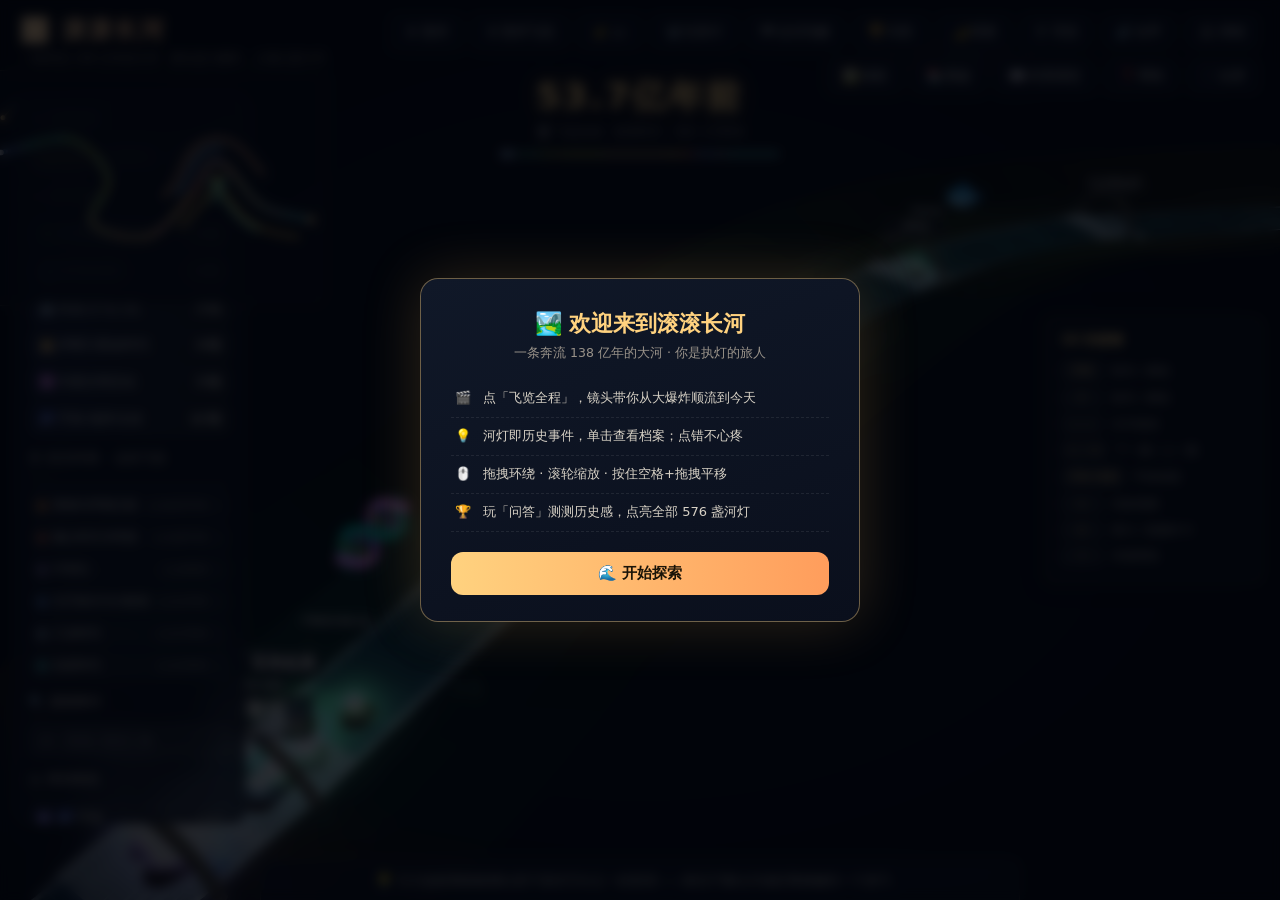
==== index.html @ 4d3397f8 "🎨 纪元彩色进度条 + 🗺️ 小地图图例 + 🏆 问答卡视觉优化 - 顶部进度条按纪元分段着色（16 种纪元色一目了然），   当前纪元高亮、已过纪元渐暗、当前进度白色覆盖层 - 小地图内嵌图例：镜头" ====
<!DOCTYPE html>
<html lang="zh-CN">
<head>
  <meta charset="UTF-8">
  <meta name="viewport" content="width=device-width, initial-scale=1.0">
  <title>滚滚长河 · 138亿年奔流史</title>
  <meta name="description" content="把宇宙138亿年铺成一条奔流的大河：源头是大爆炸，入海口是今天。河水按纪元染色，纪元交界跌水瀑布，历史事件是漂浮的河灯。航拍画卷视角，飞览全程。">
  <link rel="manifest" href="manifest.json">
  <meta property="og:type" content="website">
  <meta property="og:title" content="🏞️ 滚滚长河 · 138亿年奔流史">
  <meta property="og:description" content="把宇宙138亿年铺成一条奔流的大河：源头是大爆炸，入海口是今天。590+ 盏河灯等待你的探索。">
  <meta property="og:url" content="https://leon1734.github.io/time-rings/">
  <meta property="og:image" content="https://leon1734.github.io/time-rings/icons/icon-512.png">
  <meta name="twitter:card" content="summary">
  <meta name="theme-color" content="#04060c">
  <link rel="apple-touch-icon" href="icons/icon-192.png">
  <link rel="stylesheet" href="css/style.css?v=river37">
  <link rel="icon" href="data:image/svg+xml,<svg xmlns='http://www.w3.org/2000/svg' viewBox='0 0 100 100'><text y='80' font-size='80'>🏞️</text></svg>">
  <script type="application/ld+json">
  {
    "@context": "https://schema.org",
    "@type": "WebApplication",
    "name": "滚滚长河",
    "alternateName": "Time River",
    "description": "把宇宙138亿年铺成一条奔流的大河：源头是大爆炸，入海口是今天。664个历史事件的交互式三维科普演示。",
    "url": "https://leon1734.github.io/time-rings/",
    "applicationCategory": "EducationalApplication",
    "operatingSystem": "Any",
    "offers": { "@type": "Offer", "price": "0" },
    "inLanguage": "zh-CN",
    "author": { "@type": "Person", "name": "Leon1734" }
  }
  </script>
</head>
<body>
  <div id="loading-screen" style="position:fixed;inset:0;z-index:500;background:#04060c;display:flex;align-items:center;justify-content:center;flex-direction:column;gap:16px;">
    <div style="font-size:42px;animation:loadFloat 2s ease-in-out infinite;">🏞️</div>
    <div style="color:#ffd27f;font-size:15px;letter-spacing:3px;">滚滚长河</div>
    <div style="color:#5b6474;font-size:11px;">正在展开 138 亿年……</div>
  </div>
  <style>@keyframes loadFloat{50%{transform:translateY(-10px)}}</style>
  <div id="scene-container" role="application" aria-label="时间星河三维场景：拖拽旋转，滚轮缩放，单击河灯查看详情"></div>
  <div id="vignette"></div>

  <!-- 顶部栏 -->
  <header id="topbar">
    <div id="brand">
      <h1>🏞️ 滚滚长河</h1>
      <p>一条奔流 138 亿年的大河 · 源头是大爆炸，入海口是今天</p>
    </div>
    <nav id="top-actions">
      <button id="btn-pause" aria-label="暂停或继续时间流动" title="时间凝固：水流、波浪、河灯与飞览全部暂停（空格）">⏸ 暂停</button>
      <button id="btn-fly" aria-label="开始或继续飞览全程" title="航拍镜头从源头飞到入海口；飞览中再点=暂停飞览">🎬 飞览全程</button>
      <button id="btn-speed" aria-label="切换飞览速度" title="飞览速度：慢 / 标准 / 快">⚡ 1×</button>
      <button id="btn-doc" aria-label="开启纪录片模式" title="纪录片模式：自动飞览 + 纪元字幕 + 语音解说">📽️ 纪录片</button>
      <button id="btn-overview" aria-label="切换全河鸟瞰视角" title="升到高空看整条大河的蜿蜒全貌">🗺 全河鸟瞰</button>
      <button id="btn-quiz" aria-label="开启寻宝问答" title="寻宝问答：按线索找到目标河灯，连对计分">🏆 问答</button>
      <button id="btn-day" aria-label="切换白天或星夜模式" title="切换白天 / 星夜两种渲染氛围">🌙 星夜</button>
      <button id="btn-voice" aria-label="开启或关闭语音导览" title="语音导览：飞览时播报纪元，单击河灯播报事件">🎙 导览</button>
      <button id="btn-sound" aria-label="开启或关闭环境水声" title="环境流水声（合成，可关闭）">🔊 水声</button>
      <button id="btn-rec" aria-label="开始或停止录制视频" title="录制飞览全程为 webm 视频，到达入海口后自动下载">🎥 录制</button>
      <button id="btn-shot" aria-label="保存当前画面为图片" title="把当前画面存为 PNG 图片">🖼️ 画面</button>
      <button id="btn-atlas" aria-label="打开长河图鉴" data-modal="modal-atlas" title="浏览全部事件（按时代分卷）">📚 图鉴</button>
      <button data-modal="modal-science" title="长河隐喻 / 深时 / 宇宙日历">📖 科普课堂</button>
      <button data-modal="modal-help" title="操作说明">❓ 帮助</button>
      <button id="btn-fs" aria-label="全屏显示" title="全屏显示 / 退出全屏">⛶ 全屏</button>
    </nav>
  </header>

  <!-- 录制指示灯 -->
  <div id="rec-chip" class="hidden"><i></i>REC</div>

  <!-- 问答卡片 -->
  <div id="quiz-card" role="dialog" aria-label="寻宝问答" class="hidden">
    <div id="quiz-scope">
      <button data-scope="all" class="on">🌏 全部</button>
      <button data-scope="cn">🐉 中国</button>
      <button data-scope="grc">🏛️ 希腊·罗马</button>
      <button data-scope="isl">🕌 伊斯兰</button>
      <button data-scope="ind">🕉️ 印度</button>
      <button data-scope="world">🗺️ 世界</button>
    </div>
    <div id="quiz-stats">✅ 连对 0 · 已答 0 题</div>
    <div id="quiz-remain">⏳ 25s</div>
    <div id="quiz-q">🔎 请找到……</div>
    <div id="quiz-hints"></div>
    <div id="quiz-feedback"></div>
    <div id="quiz-actions">
      <button id="btn-quiz-hint" aria-label="提示：飞往该河段">💡 提示</button>
      <button id="btn-quiz-wrong" aria-label="重练答错的题" title="重练答错的题">❗ 错题重练</button>
      <button id="btn-quiz-skip" aria-label="跳过这一题">⏭ 跳过</button>
    </div>
  </div>

  <!-- 首次引导 -->
  <div id="onboard" class="hidden">
    <div class="onboard-card">
      <h2>🏞️ 欢迎来到滚滚长河</h2>
      <p class="onboard-sub">一条奔流 138 亿年的大河 · 你是执灯的旅人</p>
      <ul>
        <li><b>🎬</b> 点「飞览全程」，镜头带你从大爆炸顺流到今天</li>
        <li><b>💡</b> 河灯即历史事件，单击查看档案；点错不心疼</li>
        <li><b>🖱️</b> 拖拽环绕 · 滚轮缩放 · 按住空格+拖拽平移</li>
        <li><b>🏆</b> 玩「问答」测测历史感，点亮全部 576 盏河灯</li>
      </ul>
      <button id="btn-onboard-go" aria-label="开始探索滚滚长河">🌊 开始探索</button>
    </div>
  </div>

  <!-- 年份 HUD -->
  <div id="hud">
    <div id="hud-year" role="timer" aria-live="polite">138亿年前</div>
    <div id="hud-sub" aria-live="polite">🎬 准备从源头起飞……</div>
    <div id="hud-progress"><i></i></div>
    <div id="hud-preview" class="hidden"></div>
  </div>

  <!-- 移动端面板开关 -->
  <button id="panel-toggle" aria-label="展开或收起控制面板" title="展开 / 收起控制面板">⚙️</button>

  <!-- 左侧控制面板 -->
  <aside id="side-panel">
    <h3>⏱ 河道刻度</h3>
    <div id="mode-seg">
      <button data-mode="deep" class="on" title="138亿年，对数河道：每段数量级等长">深时全景</button>
      <button data-mode="civ" title="1.2万年，线性河道：看文明史">文明时代</button>
      <button data-mode="modern" title="650年，线性河道：看近现代">近现代</button>
    </div>

    <h3>🎓 教学路线</h3>
    <div id="tour-list"></div>
    <div id="tour-player" class="hidden">
      <div id="tour-title"></div>
      <div id="tour-stepnum"></div>
      <div id="tour-ctrl">
        <button id="btn-tour-prev" aria-label="教学路线上一站" title="上一站">◀</button>
        <button id="btn-tour-auto" aria-label="自动播放教学路线" title="自动播放：每站停留 9 秒">▶ 自动</button>
        <button id="btn-tour-next" aria-label="教学路线下一站" title="下一站">▶</button>
      </div>
      <button id="btn-tour-exit" aria-label="退出教学路线" title="退出路线">✕ 退出路线</button>
    </div>

    <h3>🗓 纪元年表 · 点击飞往</h3>
    <div id="era-nav"></div>

    <h3>🔍 搜索事件</h3>
    <div id="search-box">
      <input type="text" id="search-input" aria-label="搜索事件：输入关键词如恐龙、登月、秦" role="combobox" aria-expanded="false" placeholder="如：恐龙 / 登月 / 秦" autocomplete="off">
      <div id="search-drop" class="hidden"></div>
    </div>

    <h3>🗂 类别筛选</h3>
    <div id="legend"></div>
    <div id="ev-count">—</div>
    <div id="explored">🧭 已探索 0 个事件</div>
    <canvas id="rings-canvas" width="204" height="54"></canvas>
    <button id="btn-report" aria-label="生成探索报告" title="生成可保存的探索报告图片">📊 探索报告</button>
    <div id="data-io" style="display:flex;gap:4px;margin-top:4px;">
      <button id="btn-export" aria-label="导出进度" title="导出全部进度为 JSON 文件">📤 导出进度</button>
      <button id="btn-import" aria-label="导入进度" title="导入之前导出的备份">📥 导入</button>
      <input type="file" id="import-file" accept=".json" style="display:none;">
    </div>
    <div id="fav-list"></div>
    <button id="today-lantern" class="hidden" title="点击直达这盏河灯">🌟 今日之灯</button>
    <button id="btn-birth" aria-label="打开时光机" title="输入出生年份，看看那年河上的世界">🎂 时光机 · 你出生那年</button>
    <button id="btn-random" aria-label="随机飞往一盏河灯" title="随机飞往一盏还没探索过的河灯">🎲 随机漫游</button>

    <h3>👁 显示</h3>
    <label class="toggle"><input type="checkbox" id="tg-labels" checked>纪元 / 河灯标签</label>
    <p class="hint">拖拽环绕 · 滚轮缩放 · 空格+拖拽平移<br>轻点空格 / P 暂停 · ←→ 沿河漫游<br>拖动进度条跳转 · 单击河灯看档案</p>
  </aside>

  <!-- 右侧信息面板 -->
  <aside id="detail-panel" role="complementary" aria-label="事件详情面板" class="hidden">
    <button id="btn-close-info" title="关闭">✕</button>
    <div id="panel-body"></div>
  </aside>

  <!-- 悬停提示 -->
  <div id="tooltip" class="hidden"></div>

  <!-- 纪录片字幕 -->
  <div id="doc-caption" class="hidden">
    <b id="doc-era"></b>
    <span id="doc-events"></span>
  </div>

  <!-- 底部小知识 -->
  <div id="ticker"><span id="tip-text"></span></div>

  <!-- 成就解锁提示 -->
  <div id="achv-toast" class="hidden">
    <b id="achv-emoji">🏆</b>
    <div><span id="achv-title">成就解锁</span><i id="achv-sub"></i></div>
  </div>

  <!-- 小地图 -->
  <canvas id="minimap" role="img" aria-label="小地图：显示整条长河布局，金点为当前位置，点击任意位置跳转" width="680" height="472" title="小地图：金点=镜头 · 白点=视线落点 · 点击任意处跳转"></canvas>

  <!-- 科普课堂 -->
  <div class="modal hidden" id="modal-science">
    <div class="modal-card">
      <button class="modal-close">✕</button>
      <h2>📖 科普课堂</h2>

      <h3 class="sec">🏞️ 历史长河：从大爆炸到今天</h3>
      <div id="science-river"></div>

      <h3 class="sec">🌌 深时与对数河道</h3>
      <div id="science-log"></div>

      <h3 class="sec">🌏 中外大事对照</h3>
      <table id="science-vs-table" class="cal"></table>
      <p class="src-note">同一时期的中华文明与世界大事对照，仅供速览。</p>

      <h3 class="sec">📜 时代金句</h3>
      <div id="science-quotes"></div>

      <h3 class="sec">❓ 常见疑问</h3>
      <div id="science-faq"></div>

      <h3 class="sec">🗓 宇宙日历（卡尔·萨根）</h3>
      <p id="science-cal-note"></p>
      <table id="science-cal-table" class="cal"></table>
      <p id="science-cal-foot" class="src-note"></p>

      <p class="src-note">年代数据取学界通行近似值；部分事件（如生命起源的确切时间、二里头与夏的对应关系）学界仍在研究，存在争议或区间，仅供科普参考。</p>
    </div>
  </div>

  <!-- 全图鉴 -->
  <div class="modal hidden" id="modal-atlas">
    <div class="modal-card atlas-card">
      <button class="modal-close">✕</button>
      <h2>📚 长河图鉴</h2>
      <div id="atlas-views">
        <button data-view="era" class="on">🕰 按时代</button>
        <button data-view="civ">🌍 按文明</button>
        <button id="btn-atlas-star" title="只显示已精选配图的事件">⭐ 精选</button>
      </div>
      <input type="text" id="atlas-search" placeholder="🔍 输入关键词过滤（如：唐 / 星 / 黑洞）" autocomplete="off">
      <p class="src-note">点击任意事件直达其河灯；展开时代卷轴浏览全部条目。</p>
      <div id="atlas-list"></div>
    </div>
  </div>

  <!-- 时光机 -->
  <div class="modal hidden" id="modal-birth">
    <div class="modal-card" style="width:min(420px,90vw); text-align:center;">
      <button class="modal-close">✕</button>
      <h2>🎂 时光机</h2>
      <p class="src-note" style="margin-bottom:14px;">输入你的出生年份，镜头将飞到那年的河段，替你点亮一枚白环——看看你出生时，世界正发生什么。</p>
      <input type="number" id="birth-year" min="1900" max="2026" placeholder="如 1990" style="width:130px; padding:10px; font-size:16px; text-align:center; background:rgba(255,255,255,0.06); color:var(--text); border:1px solid rgba(255,255,255,0.15); border-radius:10px; outline:none;">
      <div style="margin-top:16px;">
        <button id="btn-birth-go" aria-label="出发前往出生年份" style="padding:10px 26px; font-size:14px; font-weight:700; color:#1a1408; background:linear-gradient(90deg,#ffd27f,#ff9d5c); border:none; border-radius:10px; cursor:pointer;">🚀 出发</button>
      </div>
    </div>
  </div>

  <!-- 探索报告 -->
  <div class="modal hidden" id="modal-report">
    <div class="modal-card" style="width:min(560px,92vw); text-align:center;">
      <button class="modal-close">✕</button>
      <h2>📊 探索报告</h2>
      <canvas id="report-canvas" width="1000" height="620" style="max-width:100%; border-radius:12px;"></canvas>
      <div style="margin-top:14px;">
        <button id="btn-report-save" aria-label="保存探索报告图片" style="padding:10px 24px; font-size:14px; font-weight:700; color:#1a1408; background:linear-gradient(90deg,#ffd27f,#ff9d5c); border:none; border-radius:10px; cursor:pointer;">⬇ 保存图片</button>
      </div>
    </div>
  </div>

  <!-- 快捷键速查卡（按 H 或 ? 弹出，3 秒后自动消失） -->
  <div id="hotkey-card" class="hidden">
    <b>⌨️ 快捷键</b>
    <div class="hotkey-row"><kbd>空格</kbd><span>暂停 / 继续</span></div>
    <div class="hotkey-row"><kbd>P</kbd><span>暂停 / 继续</span></div>
    <div class="hotkey-row"><kbd>← →</kbd><span>沿河漫游</span></div>
    <div class="hotkey-row"><kbd>J / K</kbd><span>下一盏 / 上一盏</span></div>
    <div class="hotkey-row"><kbd>空格+拖拽</kbd><span>平移画面</span></div>
    <div class="hotkey-row"><kbd>V</kbd><span>切换视图</span></div>
    <div class="hotkey-row"><kbd>H</kbd><span>显示 / 隐藏本卡</span></div>
    <div class="hotkey-row"><kbd>?</kbd><span>详细帮助</span></div>
  </div>

  <!-- 帮助 -->
  <div class="modal hidden" id="modal-help">
    <div class="modal-card">
      <button class="modal-close">✕</button>
      <h2>❓ 使用帮助</h2>
      <div id="help-list"></div>
    </div>
  </div>

  <div id="error-banner" class="hidden"></div>
  <noscript>
    <div style="position:fixed;inset:0;background:#04060c;display:flex;align-items:center;justify-content:center;z-index:999;color:#e8e2d4;font-size:15px;text-align:center;padding:20px;">
      🏞️ 滚滚长河需要启用 JavaScript 才能运行。<br>请在浏览器设置中开启 JavaScript 后刷新页面。
    </div>
  </noscript>

  <script src="js/lib/three.min.js"></script>
  <script src="js/lib/OrbitControls.js"></script>
  <script src="js/data.js?v=river37"></script>
  <script src="js/textures.js?v=river37"></script>
  <script src="js/scene.js?v=river37"></script>
  <script src="js/app.js?v=river37"></script>
<script>if(window.TRScene&&window.TRScene.isReady()){document.getElementById("loading-screen").style.opacity=0;document.getElementById("loading-screen").style.transition="opacity .6s";setTimeout(function(){document.getElementById("loading-screen").style.display="none"},700)}</script>
<script>
window.addEventListener('load', function () {
  var ls = document.getElementById('loading-screen');
  if (ls) { ls.style.opacity = 0; ls.style.transition = 'opacity .6s'; setTimeout(function(){ls.style.display='none'},700); }
});
</script>
</body>
</html>
---- css/style.css ----
/* ============================================================
 * style.css —— 时间年轮 · 界面样式
 * 深空背景 + 暖金色（年轮）点缀，玻璃拟态面板
 * ============================================================ */
* { margin: 0; padding: 0; box-sizing: border-box; }

:root {
  --gold: #ffd27f;
  --panel: rgba(10, 15, 26, 0.78);
  --panel-border: rgba(255, 210, 127, 0.18);
  --text: #e8e2d4;
  --dim: #9a938a;
}

html, body { height: 100%; overflow: hidden; }
body {
  font-family: "Microsoft YaHei", "PingFang SC", system-ui, sans-serif;
  background: #04060c;
  color: var(--text);
  user-select: none;
  -webkit-tap-highlight-color: transparent;
}

#scene-container { position: fixed; inset: 0; }
#scene-container canvas { display: block; touch-action: none; }

/* 轻微暗角，聚焦年轮盘 */
#vignette {
  position: fixed; inset: 0; pointer-events: none;
  background: radial-gradient(ellipse at center, transparent 55%, rgba(0,0,0,0.5) 100%);
}

/* ================= 顶部栏 ================= */
#topbar {
  position: fixed; top: 0; left: 0; right: 0;
  display: flex; justify-content: space-between; align-items: flex-start;
  padding: 14px 20px 0;
  pointer-events: none;
}
#brand { pointer-events: auto; }
#brand h1 {
  font-size: 24px; letter-spacing: 2px;
  background: linear-gradient(90deg, #ffd9a0, #ff9d5c);
  -webkit-background-clip: text; background-clip: text; color: transparent;
}
#brand p { font-size: 12px; color: var(--dim); margin-top: 4px; }

#top-actions { pointer-events: auto; display: flex; gap: 8px; flex-wrap: wrap; justify-content: flex-end; max-width: 72vw; }
#top-actions button {
  background: var(--panel); color: var(--text);
  border: 1px solid var(--panel-border); border-radius: 8px;
  padding: 8px 14px; font-size: 13px; cursor: pointer;
  backdrop-filter: blur(8px); transition: all .18s;
}
#top-actions button:hover { border-color: var(--gold); color: var(--gold); transform: translateY(-1px); }
#top-actions button:active { transform: translateY(0) scale(0.97); transition-duration: .06s; }
#top-actions button.on { border-color: var(--gold); color: var(--gold); background: rgba(255,210,127,0.12); }

/* ================= 录制指示灯 ================= */
#rec-chip {
  position: fixed; top: 78px; right: 16px; z-index: 40;
  display: flex; align-items: center; gap: 6px;
  background: rgba(60,10,14,0.85); border: 1px solid #a33; color: #ffb3ad;
  font-size: 12px; letter-spacing: 1px; padding: 5px 11px; border-radius: 20px;
}
#rec-chip i {
  width: 8px; height: 8px; border-radius: 50%; background: #ff4d4d;
  animation: recblink 1s infinite;
}
@keyframes recblink { 50% { opacity: 0.15; } }

/* ================= 问答卡片 ================= */
#quiz-card {
  position: fixed; top: 148px; left: 50%; transform: translateX(-50%);
  z-index: 45; width: min(430px, 86vw);
  background: var(--panel); border: 1px solid rgba(255,210,127,0.45);
  border-radius: 14px; padding: 14px 18px;
  backdrop-filter: blur(10px);
  box-shadow: 0 0 30px rgba(255,180,80,0.18);
  animation: slideDown .35s cubic-bezier(.2,1.2,.4,1);
}
@keyframes slideDown { from { opacity: 0; transform: translate(-50%, -16px) scale(.95); } to { opacity: 1; transform: translate(-50%, 0) scale(1); } }
#quiz-stats { font-size: 11px; color: var(--dim); margin-bottom: 6px; }
#quiz-q {
  font-size: 15px; color: var(--text); margin-bottom: 8px;
  padding: 8px 10px; border-radius: 8px;
  background: rgba(255,210,127,0.06); border-left: 3px solid rgba(255,210,127,0.5);
}
#quiz-q b { color: var(--gold); font-size: 16px; }
#quiz-hints { display: flex; flex-wrap: wrap; gap: 6px; margin-bottom: 8px; }
#quiz-feedback { font-size: 13px; min-height: 20px; margin-bottom: 8px; }
#quiz-feedback.ok { color: #7fe0a0; }
#quiz-feedback.bad { color: #ff9d94; }
#quiz-actions { display: flex; gap: 8px; }
#quiz-actions button {
  flex: 1; padding: 7px 10px; font-size: 12px; cursor: pointer;
  background: rgba(255,255,255,0.06); color: var(--text);
  border: 1px solid rgba(255,255,255,0.14); border-radius: 8px; transition: all .15s;
}
#quiz-actions button:hover { border-color: var(--gold); color: var(--gold); }

/* ================= 年份 HUD ================= */
#hud {
  position: fixed; top: 74px; left: 50%; transform: translateX(-50%);
  text-align: center; pointer-events: none;
}
#hud-year {
  font-size: 34px; font-weight: 700; letter-spacing: 3px;
  color: var(--gold); text-shadow: 0 0 22px rgba(255, 180, 80, 0.45);
  font-variant-numeric: tabular-nums;
}
#hud-sub { font-size: 12px; color: var(--dim); margin-top: 4px; }
#hud-progress {
  width: 280px; height: 8px; margin: 9px auto 0;
  background: rgba(255, 255, 255, 0.06); border-radius: 4px; overflow: hidden;
  cursor: pointer; position: relative;
  display: flex;
}
#hud-progress::before {
  content: ""; position: absolute; inset: -7px 0; z-index: 1;  /* 扩大拖动热区 */
}
#hud-progress .era-seg {
  height: 100%; flex: 0 0 auto; position: relative;
  opacity: 0.45; transition: opacity .3s;
}
#hud-progress .era-seg.active { opacity: 1; }
#hud-progress .era-seg.lit { opacity: 0.85; }
#hud-progress i {
  position: absolute; left: 0; top: 0; bottom: 0; width: 0;
  background: linear-gradient(90deg, rgba(255,255,255,0.25), rgba(255,255,255,0.5));
  border-radius: 4px; pointer-events: none; z-index: 2;
  box-shadow: 0 0 6px rgba(255,255,255,0.4);
  transition: width .15s linear;
}
#hud-progress:hover::after {
  content: "◂ 拖动跳转 ▸"; position: absolute; top: 12px; left: 50%;
  transform: translateX(-50%); font-size: 10px; color: var(--dim);
  white-space: nowrap; pointer-events: none;
}

/* ================= 左侧面板 ================= */
#side-panel {
  position: fixed; left: 14px; top: 96px; bottom: 76px; width: 232px;
  background: var(--panel); border: 1px solid var(--panel-border);
  border-radius: 14px; padding: 14px;
  backdrop-filter: blur(10px);
  overflow-y: auto; scrollbar-width: thin;
}
#side-panel h3 {
  font-size: 12px; color: var(--dim); font-weight: 600;
  margin: 14px 0 8px; letter-spacing: 1px;
  position: relative; padding-bottom: 5px;
}
#side-panel h3::after {
  content: ""; position: absolute; bottom: 0; left: 0; width: 32px; height: 1px;
  background: linear-gradient(90deg, rgba(255,210,127,0.4), transparent);
}
#side-panel h3:first-child { margin-top: 0; }

#mode-seg { display: flex; gap: 4px; }
#mode-seg button {
  flex: 1; padding: 7px 2px; font-size: 12px; cursor: pointer;
  background: rgba(255,255,255,0.05); color: var(--dim);
  border: 1px solid transparent; border-radius: 8px; transition: all .18s;
}
#mode-seg button.on { background: rgba(255,210,127,0.14); color: var(--gold); border-color: rgba(255,210,127,0.4); }

/* 搜索 */
#search-box { position: relative; }
#search-input {
  width: 100%; padding: 8px 10px; font-size: 13px;
  background: rgba(255,255,255,0.06); color: var(--text);
  border: 1px solid rgba(255,255,255,0.12); border-radius: 8px; outline: none;
}
#search-input:focus { border-color: rgba(255,210,127,0.5); }
#search-drop {
  position: absolute; top: 40px; left: 0; right: -60px; z-index: 30;
  background: rgba(12,17,28,0.97); border: 1px solid var(--panel-border);
  border-radius: 10px; max-height: 300px; overflow-y: auto;
  box-shadow: 0 8px 30px rgba(0,0,0,0.6);
}
#search-drop button {
  display: flex; justify-content: space-between; align-items: center; gap: 8px;
  width: 100%; padding: 9px 12px; background: none; border: none;
  color: var(--text); font-size: 13px; cursor: pointer; text-align: left;
}
#search-drop button:hover { background: rgba(255,210,127,0.1); }
#search-drop button span { color: var(--dim); font-size: 11px; white-space: nowrap; }
#search-drop .more { padding: 8px 12px; font-size: 11px; color: var(--dim); }

/* 纪元年表导航 */
#era-nav { display: flex; flex-direction: column; gap: 3px; max-height: 200px; overflow-y: auto; scrollbar-width: thin; }
.era-item {
  display: flex; align-items: center; gap: 7px;
  padding: 5px 8px; font-size: 12px; cursor: pointer;
  background: rgba(255,255,255,0.04); border: 1px solid transparent;
  border-radius: 7px; color: var(--text); transition: all .15s; text-align: left;
}
.era-item i {
  width: 8px; height: 8px; border-radius: 50%; flex: none;
  background: var(--c); box-shadow: 0 0 7px var(--c);
}
.era-item span { overflow: hidden; text-overflow: ellipsis; white-space: nowrap; }
.era-item b { margin-left: auto; color: var(--dim); font-size: 10px; font-weight: 400; white-space: nowrap; }
.era-item:hover { border-color: rgba(255,210,127,0.35); background: rgba(255,210,127,0.07); }
.era-item.active {
  border-color: rgba(255,210,127,0.65);
  background: rgba(255,210,127,0.14);
}
.era-item.active span { color: var(--gold); }

/* 图例 */
#legend { display: flex; flex-direction: column; gap: 5px; }
.legend-item {
  display: flex; align-items: center; gap: 8px;
  padding: 7px 9px; font-size: 13px; cursor: pointer;
  background: rgba(255,255,255,0.04); border: 1px solid transparent;
  border-radius: 8px; color: var(--text); transition: all .18s;
}
.legend-item i {
  width: 10px; height: 10px; border-radius: 50%;
  background: var(--c); box-shadow: 0 0 8px var(--c); flex: none;
}
.legend-item b { margin-left: auto; color: var(--dim); font-size: 11px; font-weight: 400; }
.legend-item:not(.on) { opacity: 0.35; }
.legend-item:not(.on) i { box-shadow: none; background: #555; }
.legend-item:hover { border-color: rgba(255,255,255,0.14); }
#ev-count { font-size: 11px; color: var(--dim); margin-top: 8px; }
#explored { font-size: 11px; color: #c9b98a; margin-top: 4px; }

/* ================= 小地图 ================= */
#minimap {
  position: fixed; right: 14px; bottom: 14px; z-index: 30;
  width: 340px; height: 236px;
  background: rgba(8,12,20,0.74); border: 1px solid var(--panel-border);
  border-radius: 12px; cursor: crosshair; backdrop-filter: blur(6px);
}

/* 开关 */
.toggle {
  display: flex; align-items: center; gap: 8px;
  font-size: 13px; padding: 5px 2px; cursor: pointer; color: var(--text);
}
.toggle input { accent-color: var(--gold); }

/* ================= 右侧信息面板 ================= */
#detail-panel {
  position: fixed; right: 14px; top: 96px; bottom: 266px; width: 328px;
  animation: panelIn .3s cubic-bezier(.25,1,.35,1);
  background: var(--panel); border: 1px solid var(--panel-border);
  border-radius: 14px; padding: 18px;
  backdrop-filter: blur(10px);
  overflow-y: auto; scrollbar-width: thin;
  animation: slideIn .25s ease;
}
@keyframes slideIn { from { opacity: 0; transform: translateX(16px); } to { opacity: 1; transform: none; } }
#btn-close-info {
  position: absolute; top: 10px; right: 12px;
  background: none; border: none; color: var(--dim);
  font-size: 15px; cursor: pointer;
}
#btn-close-info:hover { color: var(--gold); }

.tags { display: flex; flex-wrap: wrap; gap: 6px; margin-bottom: 10px; }
.chip {
  font-size: 11px; padding: 3px 9px; border-radius: 20px;
  border: 1px solid rgba(255,255,255,0.14); color: var(--text);
}
.chip.cat { color: var(--c); border-color: var(--c); background: color-mix(in srgb, var(--c) 12%, transparent); }
.chip.year { color: var(--gold); border-color: rgba(255,210,127,0.4); }
.chip.era { color: var(--c); border-color: var(--c); }

#panel-title { font-size: 20px; margin: 2px 0 4px; line-height: 1.35; }

/* 信息窗主图（图腾/维基配图） */
#panel-hero {
  position: relative; height: 132px; margin: 2px 0 12px; border-radius: 10px;
  background: linear-gradient(135deg,
    color-mix(in srgb, var(--hc) 42%, #0d1320),
    color-mix(in srgb, var(--hc) 14%, #0d1320));
  display: flex; align-items: center; justify-content: center;
  overflow: hidden; border: 1px solid rgba(255,255,255,0.08);
}
#panel-hero span {
  font-size: 78px; filter: drop-shadow(0 6px 16px rgba(0,0,0,0.6));
  animation: heroFloat 5s ease-in-out infinite;
}
@keyframes heroFloat { 50% { transform: translateY(-6px); } }
/* 离线插画的肌理层：斜纹 + 星尘 */
#panel-hero::before {
  content: ""; position: absolute; inset: 0;
  background:
    radial-gradient(circle at 78% 22%, rgba(255,255,255,0.14) 0 2px, transparent 3px),
    radial-gradient(circle at 22% 70%, rgba(255,255,255,0.10) 0 2px, transparent 3px),
    radial-gradient(circle at 60% 82%, rgba(255,255,255,0.08) 0 1.5px, transparent 3px),
    repeating-linear-gradient(115deg, rgba(255,255,255,0.045) 0 16px, transparent 16px 38px);
  pointer-events: none;
}
#panel-hero::after {
  content: "📖 联网自动配图 · 离线显示图腾";
  position: absolute; left: 8px; bottom: 6px;
  font-size: 10px; color: rgba(255,255,255,0.5); letter-spacing: 1px;
  pointer-events: none;
}
#panel-hero.has-img::after { content: ""; }
#panel-hero img {
  position: absolute; inset: 0; width: 100%; height: 100%;
  object-fit: cover; opacity: 0; transition: opacity .45s;
}
#panel-hero img.show { opacity: 1; }
#panel-hero.has-img span { opacity: 0; }
#panel-en { font-size: 12px; color: var(--dim); font-style: italic; margin-bottom: 10px; }

.cosmic {
  font-size: 12px; color: #cfe3ff;
  background: rgba(90,130,255,0.1); border: 1px solid rgba(120,150,255,0.25);
  border-radius: 8px; padding: 8px 10px; margin-bottom: 10px; cursor: help;
}
.cosmic b { color: #aecbff; }

#panel-body .desc { font-size: 13px; line-height: 1.75; color: #d8d2c6; }
#panel-body .facts { margin: 12px 0 0 0; list-style: none; }
#panel-body .facts li {
  font-size: 12.5px; line-height: 1.7; color: #c9c3b7;
  padding: 6px 0 6px 18px; position: relative;
  border-top: 1px dashed rgba(255,255,255,0.08);
}
#panel-body .facts li::before { content: "✦"; position: absolute; left: 2px; color: var(--gold); font-size: 10px; }
#panel-body h3 { font-size: 13px; color: var(--gold); margin: 16px 0 8px; }
.near { display: flex; flex-wrap: wrap; gap: 6px; }
.chip.link { cursor: pointer; background: rgba(255,255,255,0.05); transition: all .15s; }
.chip.link:hover { border-color: var(--gold); color: var(--gold); }
.chip.link i { color: var(--dim); font-style: normal; font-size: 10px; }
.dim { font-size: 12px; color: var(--dim); }

/* ================= 悬停提示 ================= */
#tooltip {
  position: fixed; z-index: 50; pointer-events: none;
  background: rgba(8,12,20,0.92); border: 1px solid var(--panel-border);
  border-radius: 8px; padding: 7px 11px; max-width: 260px;
}
#tooltip b { display: block; font-size: 13px; color: var(--gold); }
#tooltip span { font-size: 11px; color: var(--dim); }

/* ================= 底部小知识 ================= */
#ticker {
  position: fixed; bottom: 0; left: 50%; transform: translateX(-50%);
  animation: tickerIn .6s .5s cubic-bezier(.2,1,.4,1) both;
  width: min(760px, 90vw); text-align: center;
  background: var(--panel); border: 1px solid var(--panel-border);
  border-bottom: none; border-radius: 12px 12px 0 0;
  padding: 10px 18px; backdrop-filter: blur(8px);
}
#tip-text { font-size: 13px; color: #cfc8ba; transition: opacity .4s; }
#tip-text.fade { opacity: 0; }

/* ================= 弹窗 ================= */
.modal {
  position: fixed; inset: 0; z-index: 100;
  background: rgba(2,4,8,0.7); backdrop-filter: blur(4px);
  display: flex; align-items: center; justify-content: center;
}
.modal-card {
  width: min(680px, 92vw); max-height: 82vh; overflow-y: auto;
  background: #0d1320; border: 1px solid var(--panel-border);
  border-radius: 16px; padding: 26px 30px; position: relative;
  scrollbar-width: thin;
}
.modal-card h2 { color: var(--gold); font-size: 21px; margin-bottom: 14px; }
.modal-card h3.sec { font-size: 15px; color: #ffcf8f; margin: 20px 0 8px; }
.modal-card ul { margin-left: 20px; }
.modal-card li { font-size: 13.5px; line-height: 1.8; color: #d8d2c6; margin-bottom: 6px; }
.modal-card li b, .modal-card p b { color: var(--gold); }
.modal-card p { font-size: 13.5px; line-height: 1.8; color: #d8d2c6; }
.modal-close {
  position: absolute; top: 14px; right: 16px;
  background: none; border: none; color: var(--dim); font-size: 16px; cursor: pointer;
}
.modal-close:hover { color: var(--gold); }
table.cal { width: 100%; border-collapse: collapse; margin: 10px 0 4px; }
table.cal td {
  font-size: 13px; padding: 7px 10px; color: #d8d2c6;
  border-bottom: 1px dashed rgba(255,255,255,0.08);
}
table.cal td:first-child { color: #aecbff; width: 42%; font-variant-numeric: tabular-nums; }
.src-note { font-size: 11px; color: var(--dim); margin-top: 14px; }
#help-list table { width: 100%; border-collapse: collapse; }
#help-list td { font-size: 13px; padding: 8px 10px; border-bottom: 1px dashed rgba(255,255,255,0.08); color: #d8d2c6; }
#help-list td:first-child { color: var(--gold); width: 40%; }

/* ================= 错误横幅 ================= */
#error-banner {
  position: fixed; top: 14px; left: 50%; transform: translateX(-50%);
  z-index: 200; background: #3a1215; color: #ffb3ad;
  border: 1px solid #a33; border-radius: 8px; padding: 10px 18px; font-size: 13px;
}

.hidden { display: none !important; }

/* ================= 滚动条与响应式 ================= */
::-webkit-scrollbar { width: 6px; height: 6px; }
::-webkit-scrollbar-thumb { background: rgba(255,210,127,0.25); border-radius: 3px; transition: background .2s; }
::-webkit-scrollbar-thumb:hover { background: rgba(255,210,127,0.4); }
::-webkit-scrollbar-track { background: rgba(255,255,255,0.02); border-radius: 3px; }
* { scrollbar-width: thin; scrollbar-color: rgba(255,210,127,0.25) rgba(255,255,255,0.02); }

@media (max-width: 900px) {
  #side-panel { width: 190px; }
  #detail-panel { width: 280px; }
  #hud-year { font-size: 24px; }
  #brand p { display: none; }
}
@media (max-width: 640px) {
  #topbar { padding: 8px 10px 0; align-items: center; }
  #brand h1 { font-size: 17px; letter-spacing: 1px; }
  #brand p { display: none; }
  #top-actions { gap: 4px; max-width: none; }
  #top-actions button { padding: 6px 8px; font-size: 11px; border-radius: 7px; }
  /* 移动端收起次要按钮（水声/导览/录制/画面/鸟瞰/科普课堂） */
  #btn-overview, #btn-doc, #btn-voice, #btn-sound, #btn-rec, #btn-shot,
  [data-modal="modal-science"] { display: none; }
  #hud { top: 78px; }

  #side-panel {
    top: 62px; left: 10px; right: 10px; bottom: auto; width: auto;
    max-height: 56vh;
    transform: translateX(-110%); transition: transform .28s ease;
  }
  #side-panel.open { transform: none; }
  #panel-toggle {
    position: fixed; left: 10px; top: 60px; z-index: 46;
    width: 40px; height: 40px; font-size: 18px;
    background: var(--panel); color: var(--gold);
    border: 1px solid var(--panel-border); border-radius: 12px;
    cursor: pointer; backdrop-filter: blur(8px);
  }
  #hud { top: 78px; }
  #hud-year { font-size: 20px; }
  #hud-progress { width: 150px; }
  #detail-panel { width: calc(100vw - 20px); left: 10px; right: 10px; }
  #minimap { width: 210px; height: 146px; }
  #quiz-card { top: 128px; }
  #ticker { display: none; }
  #rec-chip { top: 64px; }
}
@media (min-width: 641px) {
  #panel-toggle { display: none; }
}


/* ================= 成就 toast ================= */
#achv-toast {
  position: fixed; top: 148px; left: 50%; transform: translateX(-50%);
  z-index: 60; display: flex; align-items: center; gap: 14px;
  background: linear-gradient(135deg, rgba(60,42,10,0.95), rgba(30,22,8,0.95));
  border: 1px solid var(--gold); border-radius: 14px;
  padding: 14px 22px; box-shadow: 0 0 40px rgba(255,190,90,0.35);
  animation: achvPop .45s cubic-bezier(.2,1.4,.4,1);
}
#achv-toast.hidden { display: none; }
#achv-toast b { font-size: 40px; }
#achv-toast span { display: block; font-size: 16px; color: var(--gold); font-weight: 700; }
#achv-toast i { display: block; font-style: normal; font-size: 12px; color: var(--dim); margin-top: 3px; }
@keyframes achvPop { from { opacity: 0; transform: translateX(-50%) scale(0.7); } to { opacity: 1; transform: translateX(-50%) scale(1); } }

/* ================= 今日之灯 ================= */
#today-lantern {
  display: block; width: 100%; margin-top: 8px; text-align: left;
  font-size: 12px; padding: 8px 10px; cursor: pointer;
  background: linear-gradient(135deg, rgba(255,210,127,0.14), rgba(255,157,92,0.08));
  border: 1px solid rgba(255,210,127,0.35); border-radius: 8px; color: var(--text);
  transition: all .15s;
}
#today-lantern b { color: var(--gold); }
#today-lantern:hover { border-color: var(--gold); transform: translateY(-1px); }
#today-lantern.hidden { display: none; }

/* ================= 课堂：金句与 FAQ ================= */
.quote {
  font-size: 13.5px; line-height: 1.7; color: #e8dcc0;
  padding: 8px 12px; margin-bottom: 8px;
  border-left: 3px solid rgba(255,210,127,0.5);
  background: rgba(255,210,127,0.05); border-radius: 0 8px 8px 0;
}
.faq-q { font-size: 13px; color: var(--gold); margin: 10px 0 3px; font-weight: 600; }
.faq-a { font-size: 13px; color: #c9c3b7; line-height: 1.7; margin: 0 0 6px; }


/* ================= 问答范围切换 ================= */
#quiz-scope { display: flex; flex-wrap: wrap; gap: 5px; margin-bottom: 8px; }
#quiz-scope button {
  flex: 1; padding: 5px 4px; font-size: 11.5px; cursor: pointer;
  background: rgba(255,255,255,0.05); color: var(--dim);
  border: 1px solid rgba(255,255,255,0.12); border-radius: 7px; transition: all .15s;
}
#quiz-scope button.on { color: var(--gold); border-color: rgba(255,210,127,0.5); background: rgba(255,210,127,0.1); }
#quiz-remain { font-size: 12px; color: #a8d8b0; margin-bottom: 4px; font-variant-numeric: tabular-nums; }

/* ================= 图鉴 ================= */
#modal-atlas .modal-card { width: min(760px, 94vw); }
#atlas-list details { margin-bottom: 6px; border: 1px solid rgba(255,255,255,0.08); border-radius: 10px; overflow: hidden; }
#atlas-list summary {
  list-style: none; cursor: pointer; padding: 10px 14px;
  font-size: 14px; color: var(--gold); background: rgba(255,210,127,0.05);
  display: flex; align-items: center; gap: 8px;
}
#atlas-list summary::-webkit-details-marker { display: none; }
#atlas-list summary::after { content: "▸"; margin-left: auto; color: var(--dim); transition: transform .2s; }
#atlas-list details[open] summary::after { transform: rotate(90deg); }
#atlas-list details[open] summary { border-bottom: 1px solid rgba(255,255,255,0.08); }
#atlas-list .atlas-ev { padding: 10px 12px; display: flex; flex-wrap: wrap; gap: 6px; }


/* ================= 纪录片字幕条 ================= */
#doc-caption {
  position: fixed; bottom: 58px; left: 50%; transform: translateX(-50%);
  z-index: 44; width: min(720px, 88vw); text-align: center;
  background: rgba(6,10,18,0.82); border: 1px solid rgba(255,210,127,0.3);
  border-radius: 12px; padding: 10px 18px;
  backdrop-filter: blur(8px);
  transition: opacity .5s;
}
#doc-caption.hidden { display: none; }
#doc-caption b {
  display: block; font-size: 17px; color: var(--gold);
  letter-spacing: 2px; margin-bottom: 3px;
}
#doc-caption span { font-size: 12.5px; color: #cfc8ba; line-height: 1.6; display: block; }

/* ================= 图鉴搜索框 ================= */
#atlas-search {
  width: 100%; padding: 9px 12px; font-size: 13px; margin-bottom: 10px;
  background: rgba(255,255,255,0.06); color: var(--text);
  border: 1px solid rgba(255,255,255,0.12); border-radius: 8px; outline: none;
}
#atlas-search:focus { border-color: rgba(255,210,127,0.5); }


/* ================= 教学路线 ================= */
#tour-list { display: flex; flex-direction: column; gap: 4px; }
.tour-item {
  display: flex; align-items: center; gap: 7px;
  padding: 7px 9px; font-size: 12.5px; cursor: pointer; text-align: left;
  background: linear-gradient(135deg, rgba(120,160,255,0.10), rgba(255,210,127,0.06));
  border: 1px solid rgba(255,255,255,0.10); border-radius: 8px; color: var(--text);
  transition: all .15s;
}
.tour-item:hover { border-color: rgba(255,210,127,0.5); transform: translateY(-1px); }
.tour-item span { flex: 1; }
#tour-player {
  margin-top: 8px; padding: 10px; border-radius: 10px;
  background: rgba(90,130,255,0.10); border: 1px solid rgba(120,160,255,0.35);
}
#tour-player.hidden { display: none; }
#tour-title { font-size: 13px; color: var(--gold); font-weight: 600; }
#tour-stepnum { font-size: 11px; color: var(--dim); margin: 3px 0 8px; }
#tour-ctrl { display: flex; gap: 5px; }
#tour-ctrl button, #btn-tour-exit {
  padding: 5px 8px; font-size: 11.5px; cursor: pointer;
  background: rgba(255,255,255,0.06); color: var(--text);
  border: 1px solid rgba(255,255,255,0.14); border-radius: 7px;
}
#tour-ctrl button:hover, #btn-tour-exit:hover { border-color: var(--gold); color: var(--gold); }
#btn-tour-exit { width: 100%; margin-top: 6px; }
#btn-tour-auto.on { color: var(--gold); border-color: rgba(255,210,127,0.5); }

/* ================= 进度条预览气泡 ================= */
#hud-preview {
  position: absolute; bottom: 26px; left: 50%; transform: translateX(-50%);
  white-space: nowrap; pointer-events: none;
  background: rgba(8,12,20,0.92); border: 1px solid var(--panel-border);
  border-radius: 8px; padding: 6px 12px;
  font-size: 12px; color: var(--text);
}
#hud-preview b { color: var(--gold); }
#hud-preview.hidden { display: none; }
#hud { position: relative; }


/* 深度解读排版 */
#panel-body .desc.long-text {
  line-height: 1.95; color: #ddd6c8; text-align: justify;
  padding: 10px 12px; border-radius: 8px;
  background: rgba(255,210,127,0.05); border-left: 2px solid rgba(255,210,127,0.4);
}
.legend-item b { letter-spacing: .5px; }


/* ================= 首次引导 ================= */
#onboard {
  position: fixed; inset: 0; z-index: 300;
  background: rgba(2,4,10,0.82); backdrop-filter: blur(6px);
  display: flex; align-items: center; justify-content: center;
}
#onboard.hidden { display: none; }
.onboard-card {
  width: min(440px, 88vw); text-align: center;
  background: linear-gradient(160deg, #101828, #0a0f1c);
  border: 1px solid rgba(255,210,127,0.4); border-radius: 18px;
  padding: 30px 30px 26px; box-shadow: 0 0 60px rgba(255,190,90,0.18);
  animation: obPop .5s cubic-bezier(.2,1.4,.4,1);
}
@keyframes obPop { from { opacity: 0; transform: scale(0.85); } to { opacity: 1; transform: none; } }
.onboard-card h2 { color: var(--gold); font-size: 22px; margin-bottom: 6px; }
.onboard-sub { font-size: 12.5px; color: var(--dim); margin-bottom: 18px; }
.onboard-card ul { list-style: none; text-align: left; margin-bottom: 20px; }
.onboard-card li {
  font-size: 13px; color: #d8d2c6; line-height: 1.6;
  padding: 8px 0 8px 4px; border-bottom: 1px dashed rgba(255,255,255,0.08);
}
.onboard-card li b { color: var(--gold); margin-right: 8px; }
#btn-onboard-go {
  width: 100%; padding: 12px; font-size: 15px; font-weight: 700;
  color: #1a1408; background: linear-gradient(90deg, #ffd27f, #ff9d5c);
  border: none; border-radius: 12px; cursor: pointer; transition: all .15s;
}
#btn-onboard-go:hover { transform: translateY(-2px); box-shadow: 0 6px 20px rgba(255,180,80,0.35); }

#rings-canvas { display: block; margin-top: 8px; width: 204px; height: 54px; }

#atlas-views { display: flex; gap: 6px; margin-bottom: 10px; }
#atlas-views button {
  padding: 6px 12px; font-size: 12.5px; cursor: pointer;
  background: rgba(255,255,255,0.05); color: var(--dim);
  border: 1px solid rgba(255,255,255,0.12); border-radius: 8px; transition: all .15s;
}
#atlas-views button.on { color: var(--gold); border-color: rgba(255,210,127,0.5); background: rgba(255,210,127,0.1); }
#btn-atlas-star.on { color: #ffd27f; border-color: rgba(255,210,127,0.6); background: rgba(255,210,127,0.14); }

#btn-birth {
  display: block; width: 100%; margin-top: 6px; text-align: left;
  font-size: 12px; padding: 8px 10px; cursor: pointer;
  background: linear-gradient(135deg, rgba(180,200,255,0.12), rgba(255,210,127,0.06));
  border: 1px solid rgba(180,200,255,0.3); border-radius: 8px; color: var(--text);
  transition: all .15s;
}
#btn-birth:hover { border-color: #bcd0ff; transform: translateY(-1px); }

#btn-report {
  display: block; width: 100%; margin-top: 6px; text-align: left;
  font-size: 12px; padding: 7px 10px; cursor: pointer;
  background: rgba(255,255,255,0.05); border: 1px solid rgba(255,255,255,0.14);
  border-radius: 8px; color: var(--text); transition: all .15s;
}
#btn-report:hover { border-color: var(--gold); color: var(--gold); }


/* ================= 事件对比 ================= */
.compare-grid { display: flex; gap: 10px; margin: 6px 0 4px; }
.compare-col {
  flex: 1; text-align: center; padding: 12px 8px; border-radius: 10px;
  background: color-mix(in srgb, var(--c) 10%, rgba(255,255,255,0.03));
  border: 1px solid color-mix(in srgb, var(--c) 45%, transparent);
}
.compare-emoji { font-size: 34px; margin-bottom: 4px; }
.compare-col h3 { font-size: 14px; color: var(--text); line-height: 1.4; margin-bottom: 4px; }
.compare-year { font-size: 12px; color: var(--gold); margin-bottom: 6px; }
.compare-fact { font-size: 11.5px; color: #b8b2a6; line-height: 1.6; }
.compare-gap {
  text-align: center; font-size: 20px; font-weight: 700; color: var(--gold);
  padding: 10px 0 2px; text-shadow: 0 0 16px rgba(255,180,80,0.4);
}


/* ================= 文明接力链 ================= */
.chain-flow {
  display: flex; flex-wrap: wrap; align-items: center; gap: 4px;
  padding: 10px; border-radius: 10px;
  background: rgba(255,210,127,0.05); border: 1px dashed rgba(255,210,127,0.3);
}
.chain-cell {
  padding: 5px 9px; font-size: 11.5px; line-height: 1.4; text-align: left;
  background: rgba(255,255,255,0.05); color: var(--text);
  border: 1px solid rgba(255,255,255,0.14); border-radius: 7px; cursor: pointer;
  transition: all .15s; max-width: 150px;
}
.chain-cell:hover { border-color: var(--gold); color: var(--gold); }
.chain-cell.cur {
  background: rgba(255,210,127,0.16); color: var(--gold);
  border-color: rgba(255,210,127,0.6); font-weight: 700;
}
.chain-arrow { color: var(--gold); opacity: 0.7; font-size: 13px; }
.chain-note { font-size: 11.5px; color: var(--dim); margin-top: 6px; }
.chain-note b { color: var(--gold); }

#fav-list { display: flex; flex-wrap: wrap; gap: 4px; margin-top: 6px; }
#fav-list:empty { display: none; }


/* ================= 快捷键速查卡 ================= */
#hotkey-card {
  position: fixed; right: 16px; top: 50%; transform: translateY(-50%);
  z-index: 80; width: 220px;
  background: rgba(8,12,20,0.92); border: 1px solid rgba(255,210,127,0.3);
  border-radius: 12px; padding: 14px 16px; backdrop-filter: blur(8px);
  box-shadow: 0 0 20px rgba(0,0,0,0.5);
  transition: opacity .3s, transform .3s;
}
#hotkey-card.hidden { display: none; }
#hotkey-card b { display: block; font-size: 13px; color: var(--gold); margin-bottom: 8px; }
.hotkey-row { display: flex; align-items: center; gap: 8px; padding: 4px 0; }
.hotkey-row kbd {
  display: inline-block; min-width: 42px; text-align: center;
  padding: 2px 6px; font-size: 10.5px; font-family: monospace;
  background: rgba(255,255,255,0.08); border: 1px solid rgba(255,255,255,0.15);
  border-radius: 4px; color: var(--gold); white-space: nowrap;
}
.hotkey-row span { font-size: 11.5px; color: #b8b2a6; }

@keyframes tickerIn { from { opacity: 0; transform: translateX(-50%) translateY(100%); } to { opacity: 1; transform: translateX(-50%) translateY(0); } }

/* 面板滑入 keyframe（共用） */
@keyframes panelIn { from { opacity: 0; transform: translateX(12px); } to { opacity: 1; transform: translateX(0); } }

/* 按钮微交互：图例/年表点击反馈 */
.legend-item:active, .era-item:active, .tour-item:active { transform: scale(0.97); transition-duration: .06s; }

/* 搜索下拉：回车选中项样式 */
#search-drop button.active {
  background: rgba(255,210,127,0.12); border-left: 2px solid var(--gold);
}
/* 详情面板关闭按钮统一风格 */
#btn-close-info {
  width: 28px; height: 28px; border-radius: 8px; font-size: 14px;
  background: rgba(255,255,255,0.06); transition: all .15s;
}
#btn-close-info:hover { background: rgba(255,210,127,0.15); color: var(--gold); }
/* 面板滚动条细化为 4px */
#side-panel::-webkit-scrollbar, #detail-panel::-webkit-scrollbar, .modal-card::-webkit-scrollbar { width: 4px; }

#data-io button {
  flex: 1; font-size: 11px; padding: 6px; cursor: pointer;
  background: rgba(255,255,255,0.05); border: 1px solid rgba(255,255,255,0.12);
  border-radius: 7px; color: var(--text); transition: all .15s;
}
#data-io button:hover { border-color: var(--gold); color: var(--gold); }

/* ================= 小地图图例 ================= */
#minimap-legend {
  position: absolute; bottom: 6px; left: 8px; right: 8px;
  display: flex; flex-wrap: wrap; gap: 3px 6px;
  font-size: 8.5px; color: rgba(200,200,200,0.6);
  pointer-events: none; line-height: 1.3;
}
#minimap-legend .lg-item { display: flex; align-items: center; gap: 2px; }
#minimap-legend .lg-dot {
  width: 5px; height: 5px; border-radius: 50%; flex: none;
}
#minimap { position: relative; }
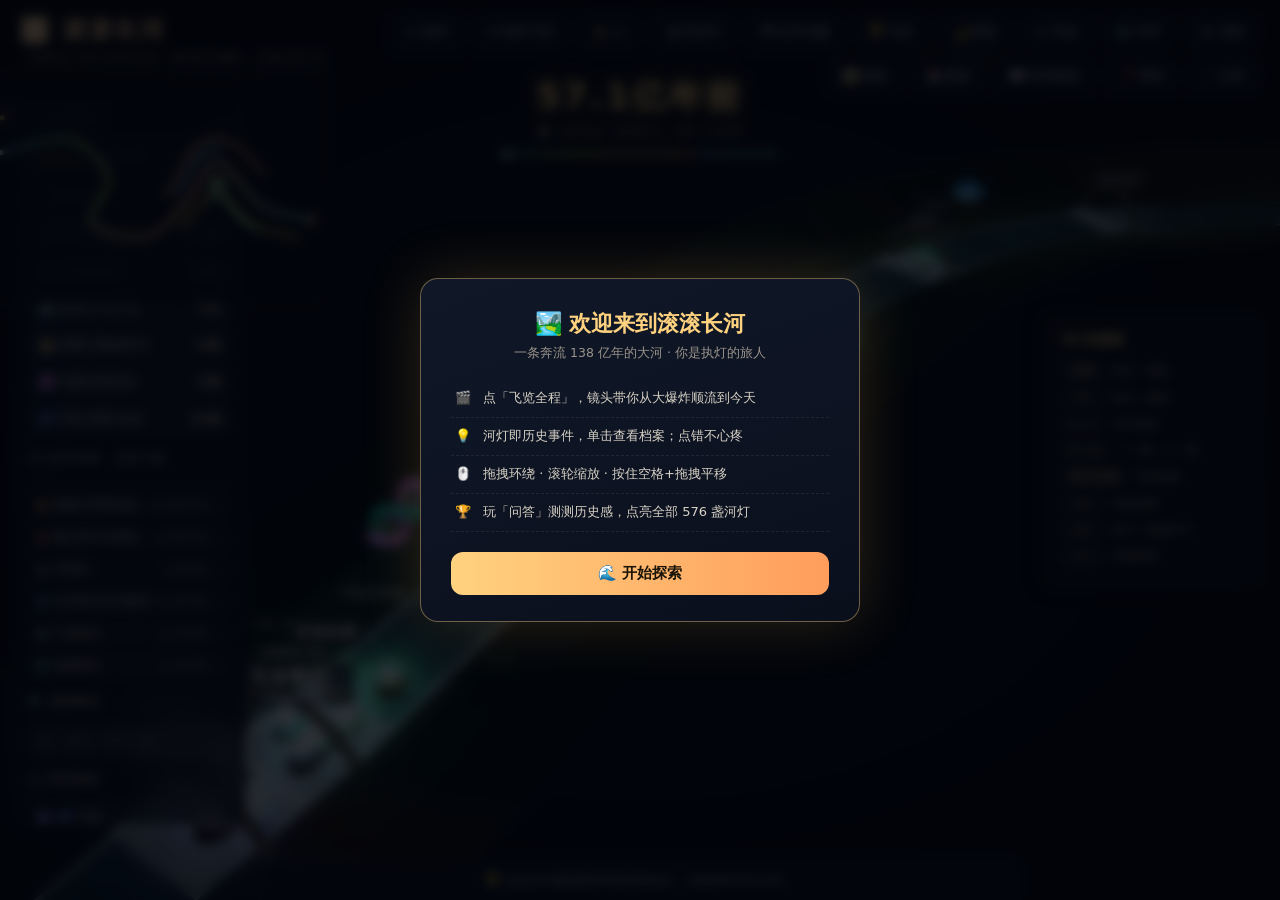
==== commit 81819006: "📖 纪元探索器 + 📱 分享卡片生成器 - 📖 纪元探索器：增强纪元面板——动画位置条（138亿年中的位置）、   跨度标签、深度解读、关键事件列表（图标+年代+悬停高亮）、   穿越按钮（一键飞往该" ====
--- a/index.html
+++ b/index.html
@@ -14,7 +14,7 @@
   <meta name="twitter:card" content="summary">
   <meta name="theme-color" content="#04060c">
   <link rel="apple-touch-icon" href="icons/icon-192.png">
-  <link rel="stylesheet" href="css/style.css?v=river37">
+  <link rel="stylesheet" href="css/style.css?v=river38">
   <link rel="icon" href="data:image/svg+xml,<svg xmlns='http://www.w3.org/2000/svg' viewBox='0 0 100 100'><text y='80' font-size='80'>🏞️</text></svg>">
   <script type="application/ld+json">
   {
@@ -155,6 +155,7 @@
     <div id="explored">🧭 已探索 0 个事件</div>
     <canvas id="rings-canvas" width="204" height="54"></canvas>
     <button id="btn-report" aria-label="生成探索报告" title="生成可保存的探索报告图片">📊 探索报告</button>
+    <button id="btn-sharecard" aria-label="生成分享卡片" title="生成正方形分享卡片（适合朋友圈/微博）">📱 分享卡片</button>
     <div id="data-io" style="display:flex;gap:4px;margin-top:4px;">
       <button id="btn-export" aria-label="导出进度" title="导出全部进度为 JSON 文件">📤 导出进度</button>
       <button id="btn-import" aria-label="导入进度" title="导入之前导出的备份">📥 导入</button>
@@ -282,6 +283,18 @@
     <div class="hotkey-row"><kbd>?</kbd><span>详细帮助</span></div>
   </div>
 
+  <!-- 分享卡片 -->
+  <div class="modal hidden" id="modal-sharecard">
+    <div class="modal-card" style="width:min(520px,92vw); text-align:center; padding:16px;">
+      <button class="modal-close">✕</button>
+      <h2>📱 分享卡片</h2>
+      <canvas id="share-canvas" width="1080" height="1080" style="max-width:100%; border-radius:12px;"></canvas>
+      <div style="margin-top:12px;">
+        <button id="btn-sharecard-save" aria-label="保存分享卡片" style="padding:10px 24px; font-size:14px; font-weight:700; color:#1a1408; background:linear-gradient(90deg,#ffd27f,#ff9d5c); border:none; border-radius:10px; cursor:pointer;">⬇ 保存卡片</button>
+      </div>
+    </div>
+  </div>
+
   <!-- 帮助 -->
   <div class="modal hidden" id="modal-help">
     <div class="modal-card">
@@ -300,10 +313,10 @@
 
   <script src="js/lib/three.min.js"></script>
   <script src="js/lib/OrbitControls.js"></script>
-  <script src="js/data.js?v=river37"></script>
-  <script src="js/textures.js?v=river37"></script>
-  <script src="js/scene.js?v=river37"></script>
-  <script src="js/app.js?v=river37"></script>
+  <script src="js/data.js?v=river38"></script>
+  <script src="js/textures.js?v=river38"></script>
+  <script src="js/scene.js?v=river38"></script>
+  <script src="js/app.js?v=river38"></script>
 <script>if(window.TRScene&&window.TRScene.isReady()){document.getElementById("loading-screen").style.opacity=0;document.getElementById("loading-screen").style.transition="opacity .6s";setTimeout(function(){document.getElementById("loading-screen").style.display="none"},700)}</script>
 <script>
 window.addEventListener('load', function () {
--- a/css/style.css
+++ b/css/style.css
@@ -747,3 +747,51 @@
   width: 5px; height: 5px; border-radius: 50%; flex: none;
 }
 #minimap { position: relative; }
+
+/* ================= 📖 纪元探索器 ================= */
+.era-position { margin: 10px 0 14px; }
+.era-pos-bar {
+  height: 8px; border-radius: 4px; background: rgba(255,255,255,0.06);
+  position: relative; overflow: visible;
+}
+.era-pos-marker {
+  position: absolute; top: -2px; height: 12px; border-radius: 6px;
+  box-shadow: 0 0 8px var(--hc, rgba(255,210,127,0.5));
+  animation: eraPulse 2s ease-in-out infinite;
+}
+@keyframes eraPulse { 50% { box-shadow: 0 0 14px var(--hc); } }
+.era-pos-labels {
+  display: flex; justify-content: space-between; margin-top: 4px;
+  font-size: 9.5px; color: var(--dim);
+}
+.era-key-events { display: flex; flex-direction: column; gap: 4px; }
+.key-ev {
+  display: flex; align-items: center; gap: 8px; padding: 7px 10px;
+  font-size: 12.5px; cursor: pointer; text-align: left;
+  background: rgba(255,255,255,0.03); border: 1px solid rgba(255,255,255,0.06);
+  border-radius: 8px; color: var(--text); transition: all .15s;
+}
+.key-ev:hover { border-color: var(--c); background: color-mix(in srgb, var(--c) 8%, transparent); }
+.key-ev i { font-style: normal; font-size: 14px; flex: none; }
+.key-ev span { flex: 1; overflow: hidden; text-overflow: ellipsis; white-space: nowrap; }
+.key-ev b { color: var(--dim); font-size: 10.5px; font-weight: 400; white-space: nowrap; }
+.era-fly-btn {
+  display: block; width: 100%; margin-top: 14px; padding: 12px;
+  font-size: 14px; font-weight: 700; cursor: pointer; text-align: center;
+  background: color-mix(in srgb, var(--c) 18%, transparent);
+  border: 2px solid var(--c); border-radius: 12px; color: var(--text);
+  transition: all .2s;
+}
+.era-fly-btn:hover {
+  background: color-mix(in srgb, var(--c) 30%, transparent);
+  box-shadow: 0 0 20px color-mix(in srgb, var(--c) 40%, transparent);
+  transform: translateY(-1px);
+}
+
+#btn-sharecard {
+  display: block; width: 100%; margin-top: 4px; text-align: left;
+  font-size: 12px; padding: 7px 10px; cursor: pointer;
+  background: rgba(255,255,255,0.05); border: 1px solid rgba(255,255,255,0.14);
+  border-radius: 8px; color: var(--text); transition: all .15s;
+}
+#btn-sharecard:hover { border-color: var(--gold); color: var(--gold); }
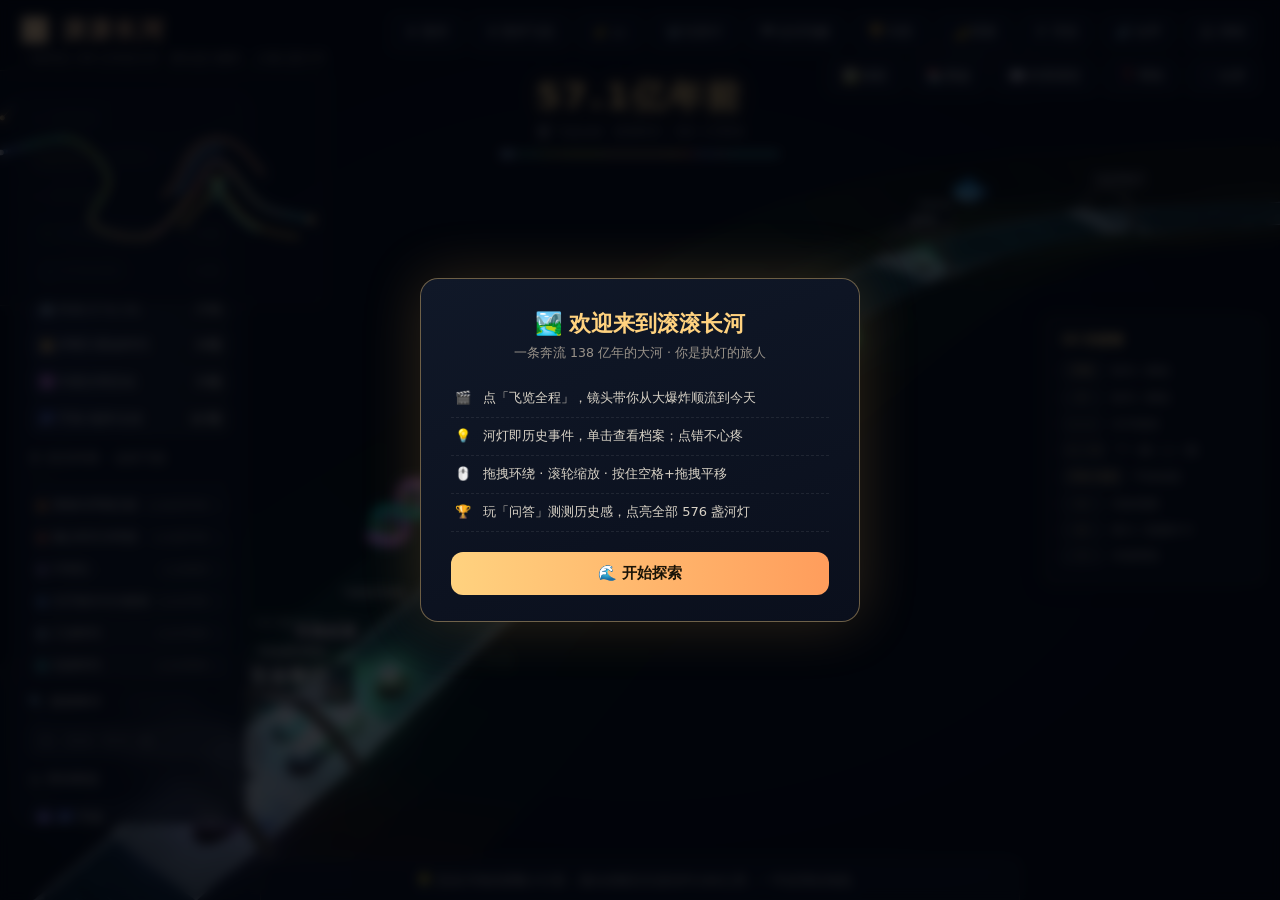
==== commit 5a3323c7: "🎬 首次访问电影片头 - Canvas 星空背景（180 颗闪烁星点，参数化生成） - '138 亿年前' 年份计数器（easeOutCubic 从 0 数到 13.8 亿） - '滚 滚 长 河' " ====
--- a/index.html
+++ b/index.html
@@ -14,7 +14,7 @@
   <meta name="twitter:card" content="summary">
   <meta name="theme-color" content="#04060c">
   <link rel="apple-touch-icon" href="icons/icon-192.png">
-  <link rel="stylesheet" href="css/style.css?v=river38">
+  <link rel="stylesheet" href="css/style.css?v=river39">
   <link rel="icon" href="data:image/svg+xml,<svg xmlns='http://www.w3.org/2000/svg' viewBox='0 0 100 100'><text y='80' font-size='80'>🏞️</text></svg>">
   <script type="application/ld+json">
   {
@@ -33,10 +33,13 @@
   </script>
 </head>
 <body>
-  <div id="loading-screen" style="position:fixed;inset:0;z-index:500;background:#04060c;display:flex;align-items:center;justify-content:center;flex-direction:column;gap:16px;">
-    <div style="font-size:42px;animation:loadFloat 2s ease-in-out infinite;">🏞️</div>
-    <div style="color:#ffd27f;font-size:15px;letter-spacing:3px;">滚滚长河</div>
-    <div style="color:#5b6474;font-size:11px;">正在展开 138 亿年……</div>
+  <div id="loading-screen" style="position:fixed;inset:0;z-index:500;background:#02040a;display:flex;align-items:center;justify-content:center;flex-direction:column;gap:8px;overflow:hidden;">
+    <canvas id="intro-canvas" width="2" height="2" style="position:absolute;inset:0;width:100%;height:100%;"></canvas>
+    <div id="intro-counter" style="position:relative;color:#ffd27f;font-size:64px;font-weight:700;font-variant-numeric:tabular-nums;letter-spacing:2px;text-shadow:0 0 40px rgba(255,180,80,0.5);opacity:0;transition:opacity 1s;">0</div>
+    <div id="intro-unit" style="position:relative;color:#8b93a4;font-size:18px;letter-spacing:4px;opacity:0;transition:opacity .8s;">年</div>
+    <div id="intro-brand" style="position:relative;margin-top:24px;color:#e8e2d4;font-size:28px;font-weight:300;letter-spacing:12px;opacity:0;transition:opacity 1.2s;transform:translateY(8px);">滚 滚 长 河</div>
+    <div id="intro-sub" style="position:relative;color:#5b6474;font-size:13px;letter-spacing:2px;opacity:0;transition:opacity 1s .3s;">从大爆炸到今天 · 138 亿年的奔流</div>
+    <div id="intro-skip" style="position:absolute;bottom:30px;right:30px;color:#5b6474;font-size:12px;cursor:pointer;padding:8px 16px;border:1px solid rgba(255,255,255,0.1);border-radius:20px;transition:all .2s;" onclick="window.__skipIntro&&window.__skipIntro()">跳过 →</div>
   </div>
   <style>@keyframes loadFloat{50%{transform:translateY(-10px)}}</style>
   <div id="scene-container" role="application" aria-label="时间星河三维场景：拖拽旋转，滚轮缩放，单击河灯查看详情"></div>
@@ -313,10 +316,10 @@
 
   <script src="js/lib/three.min.js"></script>
   <script src="js/lib/OrbitControls.js"></script>
-  <script src="js/data.js?v=river38"></script>
-  <script src="js/textures.js?v=river38"></script>
-  <script src="js/scene.js?v=river38"></script>
-  <script src="js/app.js?v=river38"></script>
+  <script src="js/data.js?v=river39"></script>
+  <script src="js/textures.js?v=river39"></script>
+  <script src="js/scene.js?v=river39"></script>
+  <script src="js/app.js?v=river39"></script>
 <script>if(window.TRScene&&window.TRScene.isReady()){document.getElementById("loading-screen").style.opacity=0;document.getElementById("loading-screen").style.transition="opacity .6s";setTimeout(function(){document.getElementById("loading-screen").style.display="none"},700)}</script>
 <script>
 window.addEventListener('load', function () {
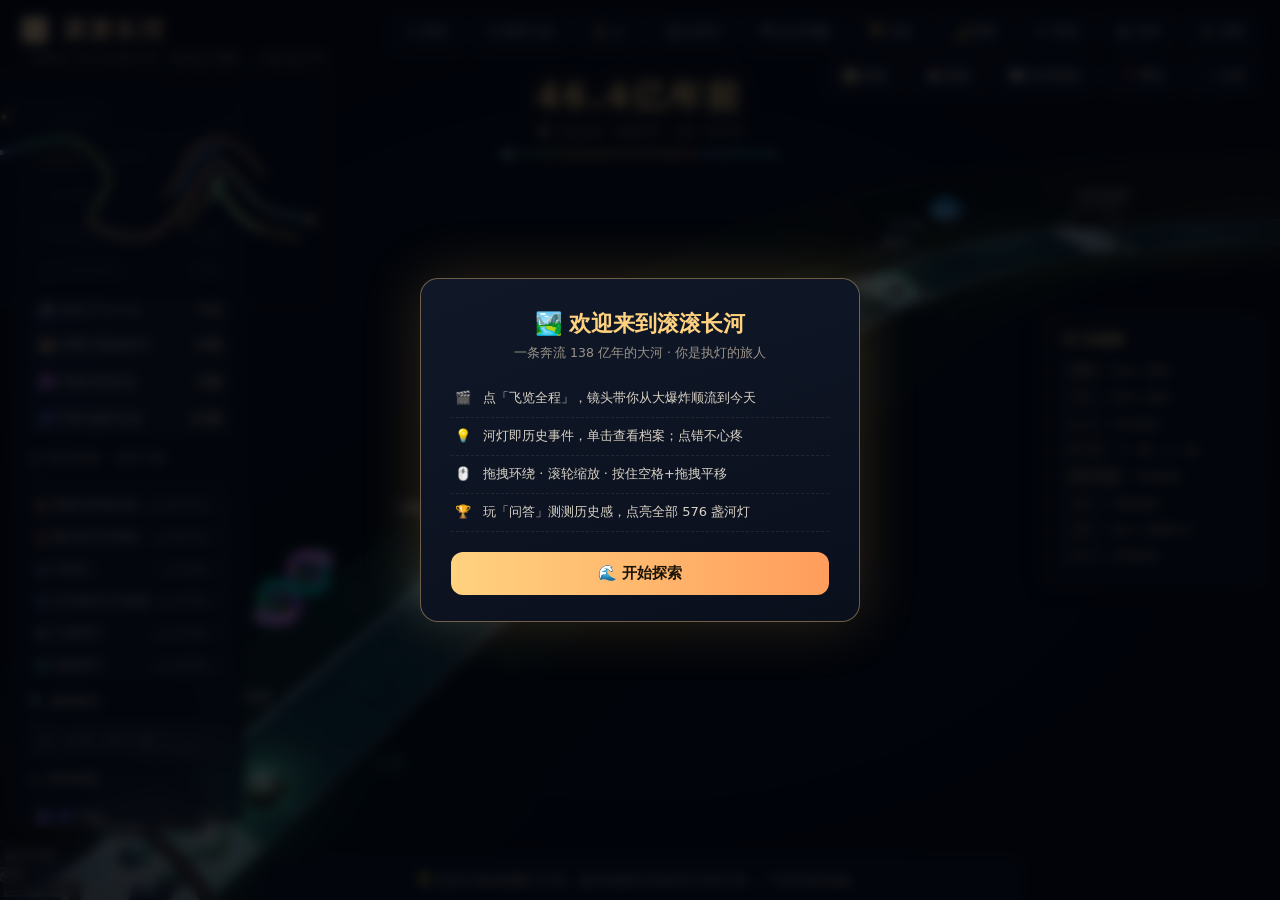
==== commit 0f6e1e21: "🏅 成就徽章墙 2.0：五大维度 20 枚徽章 + 进度条徽章墙弹窗 - 新增 tr-stats 跨会话统计（问答累计/最佳连对/错题清零/昼夜/今日之灯/路线/飞览进度） - 探索 7 / 问答 5" ====
--- a/index.html
+++ b/index.html
@@ -14,7 +14,7 @@
   <meta name="twitter:card" content="summary">
   <meta name="theme-color" content="#04060c">
   <link rel="apple-touch-icon" href="icons/icon-192.png">
-  <link rel="stylesheet" href="css/style.css?v=river39">
+  <link rel="stylesheet" href="css/style.css?v=river41">
   <link rel="icon" href="data:image/svg+xml,<svg xmlns='http://www.w3.org/2000/svg' viewBox='0 0 100 100'><text y='80' font-size='80'>🏞️</text></svg>">
   <script type="application/ld+json">
   {
@@ -158,6 +158,7 @@
     <div id="explored">🧭 已探索 0 个事件</div>
     <canvas id="rings-canvas" width="204" height="54"></canvas>
     <button id="btn-report" aria-label="生成探索报告" title="生成可保存的探索报告图片">📊 探索报告</button>
+    <button id="btn-achv" data-modal="modal-achv" aria-label="打开成就徽章墙" title="查看成就徽章墙：探索、问答、收藏、巡河、路线五大维度">🏅 成就徽章</button>
     <button id="btn-sharecard" aria-label="生成分享卡片" title="生成正方形分享卡片（适合朋友圈/微博）">📱 分享卡片</button>
     <div id="data-io" style="display:flex;gap:4px;margin-top:4px;">
       <button id="btn-export" aria-label="导出进度" title="导出全部进度为 JSON 文件">📤 导出进度</button>
@@ -262,6 +263,15 @@
   </div>
 
   <!-- 探索报告 -->
+  <div class="modal hidden" id="modal-achv">
+    <div class="modal-card" style="width:min(720px,94vw);">
+      <button class="modal-close">✕</button>
+      <h2>🏅 成就徽章墙</h2>
+      <p id="achv-count" style="margin:4px 0 14px; color:#8b93a4; font-size:14px;">已解锁 0 / 0</p>
+      <div id="achv-grid"></div>
+    </div>
+  </div>
+
   <div class="modal hidden" id="modal-report">
     <div class="modal-card" style="width:min(560px,92vw); text-align:center;">
       <button class="modal-close">✕</button>
@@ -316,10 +326,10 @@
 
   <script src="js/lib/three.min.js"></script>
   <script src="js/lib/OrbitControls.js"></script>
-  <script src="js/data.js?v=river39"></script>
-  <script src="js/textures.js?v=river39"></script>
-  <script src="js/scene.js?v=river39"></script>
-  <script src="js/app.js?v=river39"></script>
+  <script src="js/data.js?v=river41"></script>
+  <script src="js/textures.js?v=river41"></script>
+  <script src="js/scene.js?v=river41"></script>
+  <script src="js/app.js?v=river41"></script>
 <script>if(window.TRScene&&window.TRScene.isReady()){document.getElementById("loading-screen").style.opacity=0;document.getElementById("loading-screen").style.transition="opacity .6s";setTimeout(function(){document.getElementById("loading-screen").style.display="none"},700)}</script>
 <script>
 window.addEventListener('load', function () {
--- a/css/style.css
+++ b/css/style.css
@@ -795,3 +795,40 @@
   border-radius: 8px; color: var(--text); transition: all .15s;
 }
 #btn-sharecard:hover { border-color: var(--gold); color: var(--gold); }
+
+/* ================= 🏅 成就徽章墙 ================= */
+#achv-grid {
+  display: grid;
+  grid-template-columns: repeat(auto-fill, minmax(150px, 1fr));
+  gap: 10px;
+}
+.achv-cell {
+  position: relative;
+  padding: 14px 10px 12px;
+  text-align: center;
+  background: rgba(255,255,255,0.045);
+  border: 1px solid rgba(255,255,255,0.10);
+  border-radius: 12px;
+  transition: transform .15s, border-color .15s;
+}
+.achv-cell:hover { transform: translateY(-2px); }
+.achv-cell.unlocked {
+  background: linear-gradient(160deg, rgba(255,210,127,0.14), rgba(255,157,92,0.06));
+  border-color: rgba(255,210,127,0.45);
+}
+.achv-cell.locked { opacity: 0.52; filter: grayscale(0.8); }
+.achv-emoji { font-size: 30px; line-height: 1.2; margin-bottom: 6px; }
+.achv-cell.locked .achv-emoji { filter: grayscale(1) brightness(0.7); }
+.achv-name { font-size: 14px; font-weight: 700; color: var(--gold); margin-bottom: 3px; }
+.achv-sub { font-size: 11.5px; color: #9aa2b1; line-height: 1.5; min-height: 17px; }
+.achv-bar {
+  height: 5px; margin-top: 8px; border-radius: 3px;
+  background: rgba(255,255,255,0.09); overflow: hidden;
+}
+.achv-bar i {
+  display: block; height: 100%; border-radius: 3px;
+  background: linear-gradient(90deg, #ffd27f, #ff9d5c);
+  transition: width .4s;
+}
+.achv-num { font-size: 10.5px; color: #77808f; margin-top: 4px; font-variant-numeric: tabular-nums; }
+.achv-done { position: absolute; top: 6px; right: 8px; font-size: 12px; }
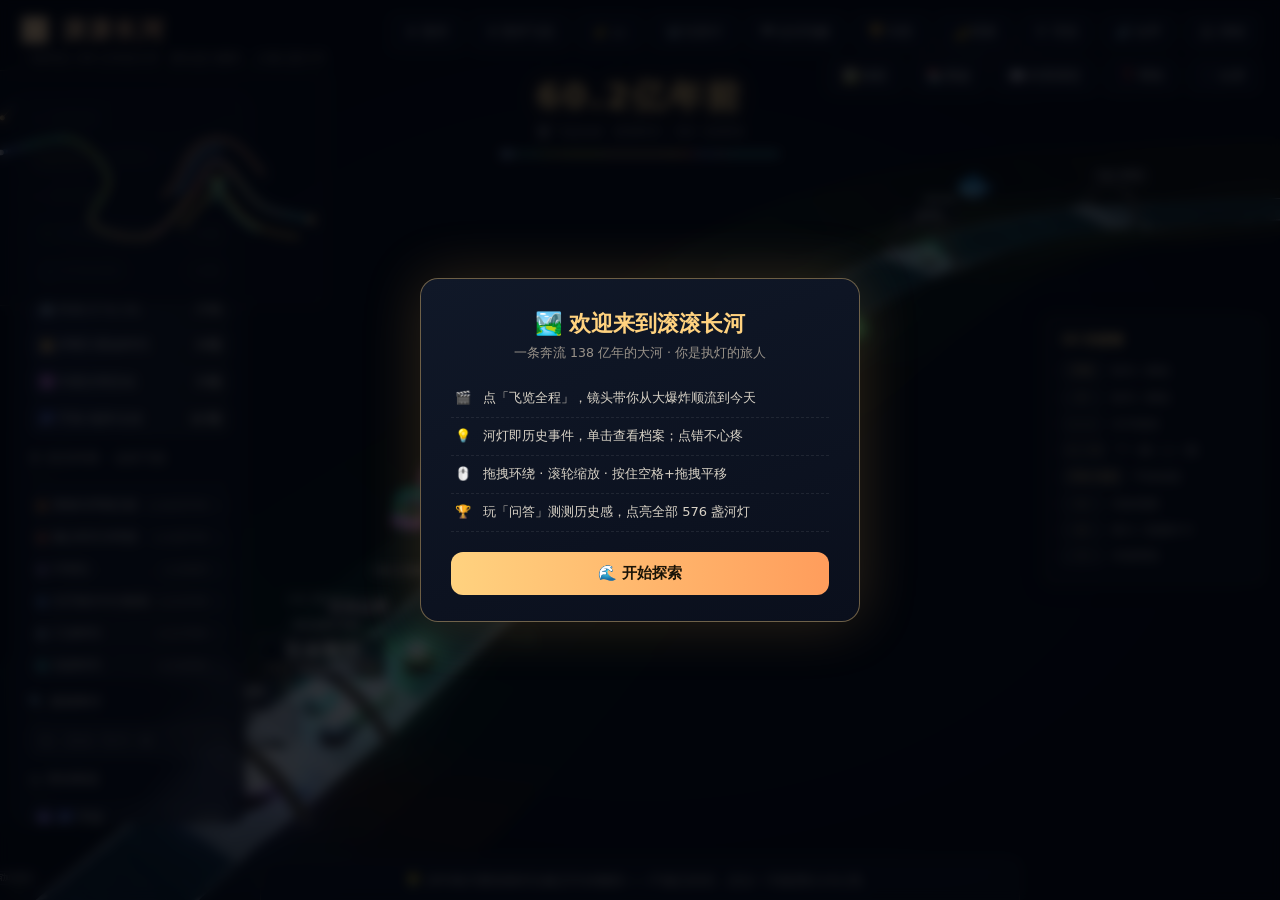
==== commit 12a489c1: "🎓 期末挑战：20 题限时闭卷 + S/A/B/C/D 评级成绩单 - 问答卡新增「🎓 期末挑战」：随机抽 20 题（imp≥2，跟随范围筛选），25s/题 - 成绩单弹层：大字评级+得分+新纪录+错" ====
--- a/index.html
+++ b/index.html
@@ -14,7 +14,7 @@
   <meta name="twitter:card" content="summary">
   <meta name="theme-color" content="#04060c">
   <link rel="apple-touch-icon" href="icons/icon-192.png">
-  <link rel="stylesheet" href="css/style.css?v=river41">
+  <link rel="stylesheet" href="css/style.css?v=river44">
   <link rel="icon" href="data:image/svg+xml,<svg xmlns='http://www.w3.org/2000/svg' viewBox='0 0 100 100'><text y='80' font-size='80'>🏞️</text></svg>">
   <script type="application/ld+json">
   {
@@ -92,6 +92,18 @@
       <button id="btn-quiz-hint" aria-label="提示：飞往该河段">💡 提示</button>
       <button id="btn-quiz-wrong" aria-label="重练答错的题" title="重练答错的题">❗ 错题重练</button>
       <button id="btn-quiz-skip" aria-label="跳过这一题">⏭ 跳过</button>
+      <button id="btn-quiz-exam" aria-label="期末挑战：20 题固定卷" title="🎓 期末挑战：抽 20 题限时闭卷，按正确率评 S/A/B/C/D">🎓 期末挑战</button>
+    </div>
+    <div id="exam-result" class="hidden">
+      <div id="exam-grade">🏆 S</div>
+      <div id="exam-score">答对 20 / 20（100%）</div>
+      <div id="exam-verdict">满分！长河在你脚下</div>
+      <div id="exam-wrongs"></div>
+      <div id="exam-actions">
+        <button id="btn-exam-again" aria-label="再考一次">🔄 再考一次</button>
+        <button id="btn-exam-free" aria-label="回到自由练习">🎯 自由练习</button>
+        <button id="btn-exam-exit" aria-label="结束问答">✕ 结束</button>
+      </div>
     </div>
   </div>
 
@@ -326,10 +338,10 @@
 
   <script src="js/lib/three.min.js"></script>
   <script src="js/lib/OrbitControls.js"></script>
-  <script src="js/data.js?v=river41"></script>
-  <script src="js/textures.js?v=river41"></script>
-  <script src="js/scene.js?v=river41"></script>
-  <script src="js/app.js?v=river41"></script>
+  <script src="js/data.js?v=river44"></script>
+  <script src="js/textures.js?v=river44"></script>
+  <script src="js/scene.js?v=river44"></script>
+  <script src="js/app.js?v=river44"></script>
 <script>if(window.TRScene&&window.TRScene.isReady()){document.getElementById("loading-screen").style.opacity=0;document.getElementById("loading-screen").style.transition="opacity .6s";setTimeout(function(){document.getElementById("loading-screen").style.display="none"},700)}</script>
 <script>
 window.addEventListener('load', function () {
--- a/css/style.css
+++ b/css/style.css
@@ -832,3 +832,38 @@
 }
 .achv-num { font-size: 10.5px; color: #77808f; margin-top: 4px; font-variant-numeric: tabular-nums; }
 .achv-done { position: absolute; top: 6px; right: 8px; font-size: 12px; }
+
+/* ================= 🎓 期末挑战（考试模式） ================= */
+#btn-quiz-exam {
+  border: 1px solid rgba(255,210,127,0.55);
+  color: var(--gold);
+  font-weight: 700;
+}
+#btn-quiz-exam:hover { background: rgba(255,210,127,0.12); }
+#exam-result {
+  position: absolute; inset: 0; z-index: 5;
+  display: flex; flex-direction: column; align-items: center; justify-content: center;
+  gap: 6px; padding: 18px 20px; text-align: center;
+  background: linear-gradient(165deg, #10141f 96%, #171d2e);
+  border-radius: 16px;
+  animation: examPop .35s ease-out;
+}
+@keyframes examPop {
+  from { opacity: 0; transform: scale(0.92); }
+  to { opacity: 1; transform: scale(1); }
+}
+#exam-grade { font-size: 54px; font-weight: 800; line-height: 1.15;
+  background: linear-gradient(120deg, #ffd27f, #ff9d5c);
+  -webkit-background-clip: text; background-clip: text; color: transparent;
+  text-shadow: none; filter: drop-shadow(0 2px 14px rgba(255,180,80,0.35)); }
+#exam-score { font-size: 15px; color: #e8e2d4; font-variant-numeric: tabular-nums; }
+#exam-verdict { font-size: 13px; color: #9aa2b1; margin-bottom: 6px; }
+#exam-wrongs { font-size: 12px; color: #8b93a4; max-height: 108px; overflow-y: auto;
+  line-height: 2; max-width: 100%; }
+#exam-actions { display: flex; gap: 6px; margin-top: 10px; }
+#exam-actions button {
+  font-size: 12px; padding: 7px 10px; cursor: pointer;
+  background: rgba(255,255,255,0.05); border: 1px solid rgba(255,255,255,0.14);
+  border-radius: 8px; color: var(--text); transition: all .15s;
+}
+#exam-actions button:hover { border-color: var(--gold); color: var(--gold); }
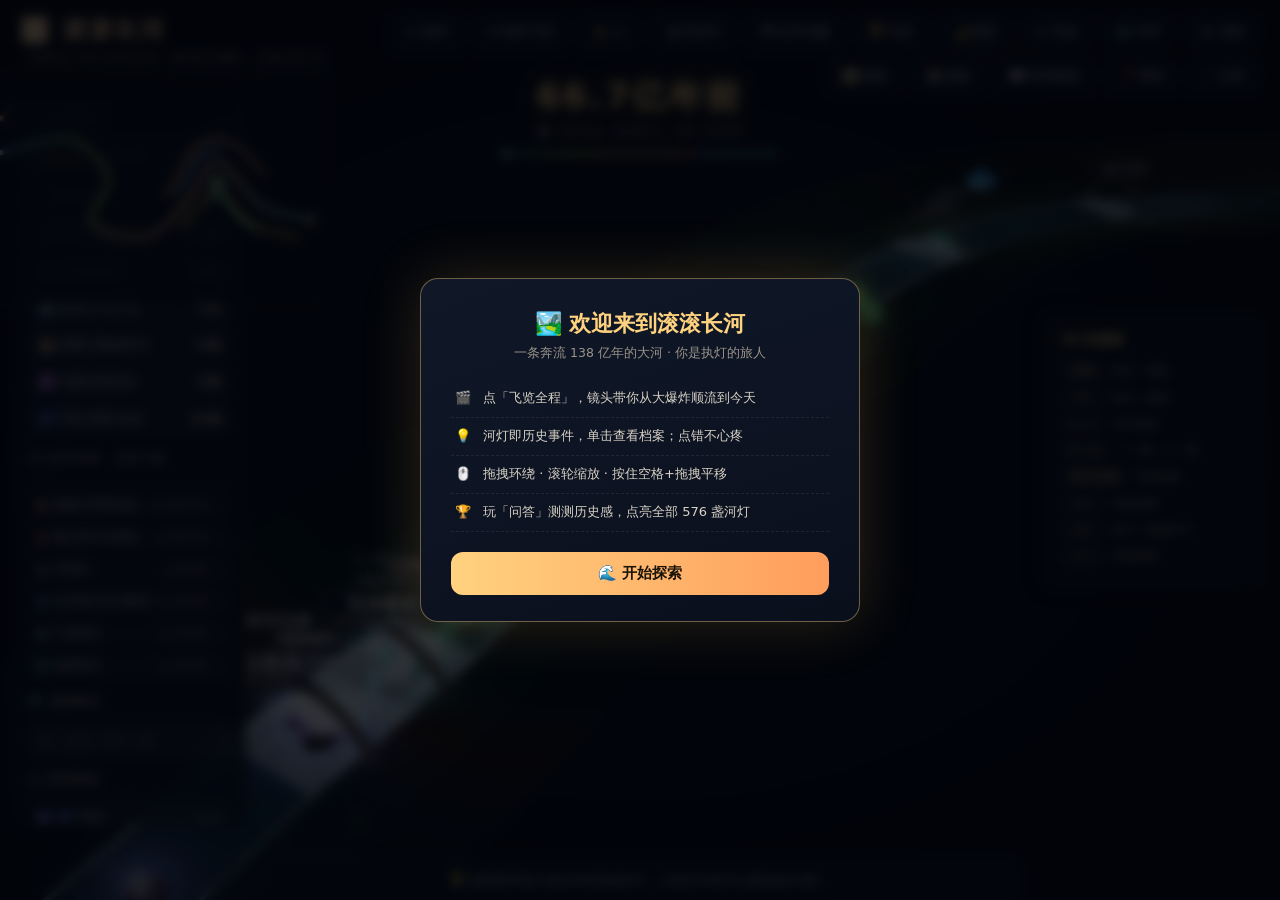
==== commit a4ad29d2: "🔗 详情面板新增「同类之光」跨时代同类推荐 - 同类别 imp 优先推荐 3 盏（排除同时代已展示的灯），如 望远镜→天眼 的主题串联 - 🐛 修复存量 bug：btn-compare 在档案卡中渲染" ====
--- a/index.html
+++ b/index.html
@@ -14,7 +14,7 @@
   <meta name="twitter:card" content="summary">
   <meta name="theme-color" content="#04060c">
   <link rel="apple-touch-icon" href="icons/icon-192.png">
-  <link rel="stylesheet" href="css/style.css?v=river44">
+  <link rel="stylesheet" href="css/style.css?v=river45">
   <link rel="icon" href="data:image/svg+xml,<svg xmlns='http://www.w3.org/2000/svg' viewBox='0 0 100 100'><text y='80' font-size='80'>🏞️</text></svg>">
   <script type="application/ld+json">
   {
@@ -338,10 +338,10 @@
 
   <script src="js/lib/three.min.js"></script>
   <script src="js/lib/OrbitControls.js"></script>
-  <script src="js/data.js?v=river44"></script>
-  <script src="js/textures.js?v=river44"></script>
-  <script src="js/scene.js?v=river44"></script>
-  <script src="js/app.js?v=river44"></script>
+  <script src="js/data.js?v=river45"></script>
+  <script src="js/textures.js?v=river45"></script>
+  <script src="js/scene.js?v=river45"></script>
+  <script src="js/app.js?v=river45"></script>
 <script>if(window.TRScene&&window.TRScene.isReady()){document.getElementById("loading-screen").style.opacity=0;document.getElementById("loading-screen").style.transition="opacity .6s";setTimeout(function(){document.getElementById("loading-screen").style.display="none"},700)}</script>
 <script>
 window.addEventListener('load', function () {
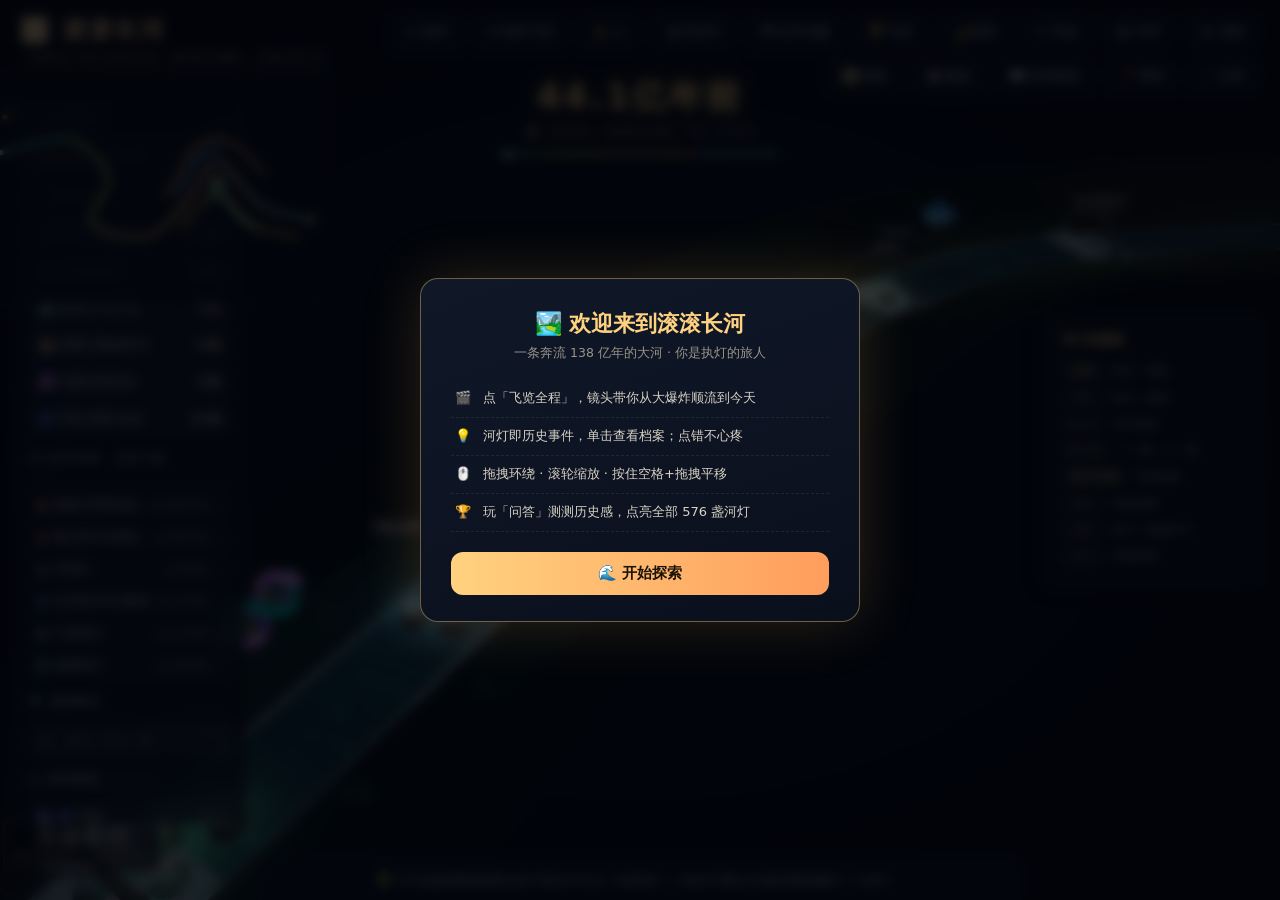
==== commit 1eaadb59: "🔥 连续巡河打卡 + 报告卡统计行（river46） - 每日首次访问 streak+1 / 断签归 1，侧栏展示，3 天以上附彩蛋文案 - 探索报告新增：连续天数 + 累计答对 + 徽章进度" ====
--- a/index.html
+++ b/index.html
@@ -14,7 +14,7 @@
   <meta name="twitter:card" content="summary">
   <meta name="theme-color" content="#04060c">
   <link rel="apple-touch-icon" href="icons/icon-192.png">
-  <link rel="stylesheet" href="css/style.css?v=river45">
+  <link rel="stylesheet" href="css/style.css?v=river46">
   <link rel="icon" href="data:image/svg+xml,<svg xmlns='http://www.w3.org/2000/svg' viewBox='0 0 100 100'><text y='80' font-size='80'>🏞️</text></svg>">
   <script type="application/ld+json">
   {
@@ -168,6 +168,7 @@
     <div id="legend"></div>
     <div id="ev-count">—</div>
     <div id="explored">🧭 已探索 0 个事件</div>
+    <div id="streak-line" class="hidden">🔥 连续巡河 1 天</div>
     <canvas id="rings-canvas" width="204" height="54"></canvas>
     <button id="btn-report" aria-label="生成探索报告" title="生成可保存的探索报告图片">📊 探索报告</button>
     <button id="btn-achv" data-modal="modal-achv" aria-label="打开成就徽章墙" title="查看成就徽章墙：探索、问答、收藏、巡河、路线五大维度">🏅 成就徽章</button>
@@ -338,10 +339,10 @@
 
   <script src="js/lib/three.min.js"></script>
   <script src="js/lib/OrbitControls.js"></script>
-  <script src="js/data.js?v=river45"></script>
-  <script src="js/textures.js?v=river45"></script>
-  <script src="js/scene.js?v=river45"></script>
-  <script src="js/app.js?v=river45"></script>
+  <script src="js/data.js?v=river46"></script>
+  <script src="js/textures.js?v=river46"></script>
+  <script src="js/scene.js?v=river46"></script>
+  <script src="js/app.js?v=river46"></script>
 <script>if(window.TRScene&&window.TRScene.isReady()){document.getElementById("loading-screen").style.opacity=0;document.getElementById("loading-screen").style.transition="opacity .6s";setTimeout(function(){document.getElementById("loading-screen").style.display="none"},700)}</script>
 <script>
 window.addEventListener('load', function () {
--- a/css/style.css
+++ b/css/style.css
@@ -867,3 +867,6 @@
   border-radius: 8px; color: var(--text); transition: all .15s;
 }
 #exam-actions button:hover { border-color: var(--gold); color: var(--gold); }
+
+/* ================= 🔥 连续巡河打卡 ================= */
+#streak-line { font-size: 12px; color: #ffb27f; margin: 5px 0 2px; letter-spacing: 0.5px; }
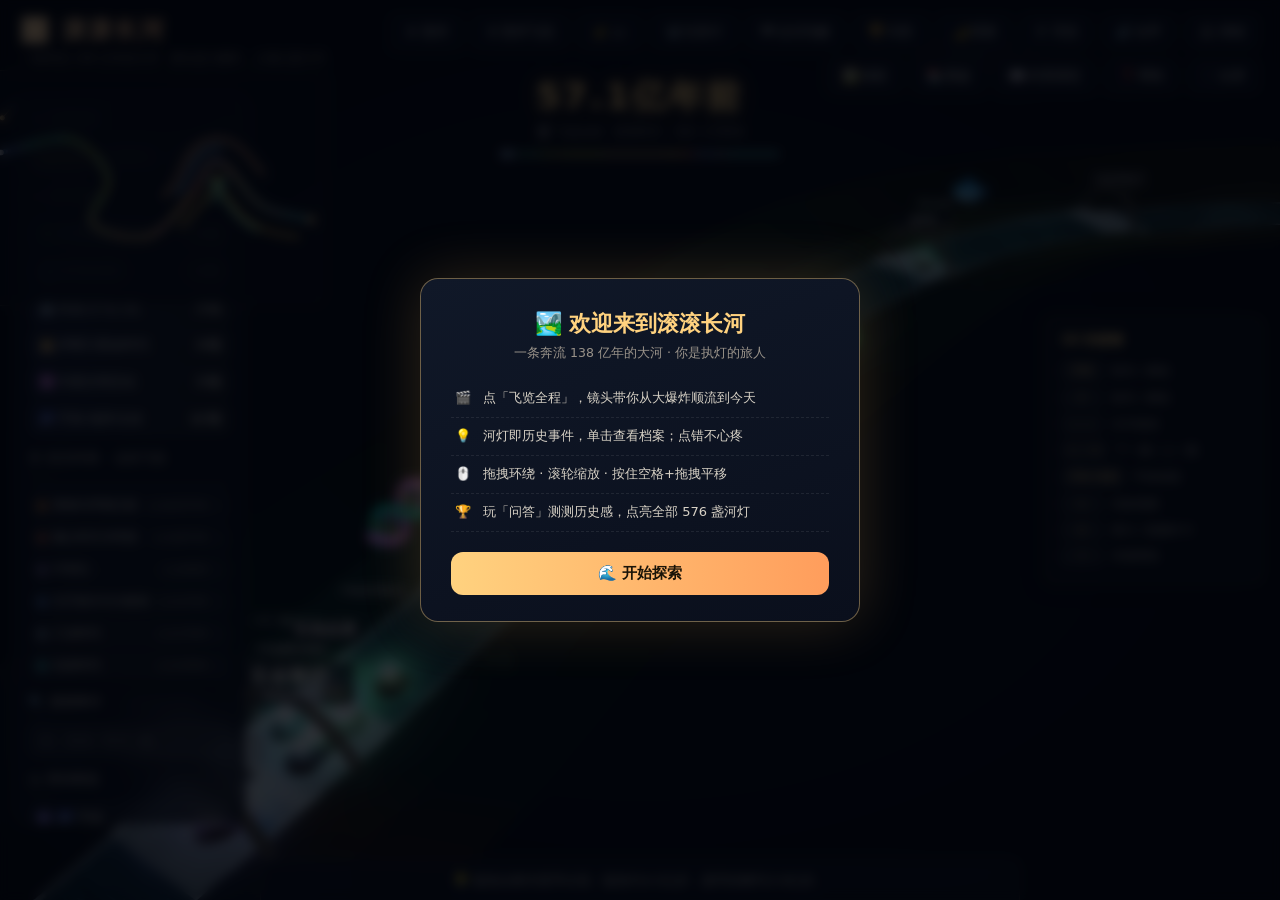
==== commit 391b023c: "🏆 成绩单分享卡片（river47） - 期末挑战成绩单新增「分享成绩」：1080×1080 成绩卡（金色大评级+得分+评语+统计行+河流剪影），复用分享弹窗保存 - 移动端 390px 回归通过（成" ====
--- a/index.html
+++ b/index.html
@@ -14,7 +14,7 @@
   <meta name="twitter:card" content="summary">
   <meta name="theme-color" content="#04060c">
   <link rel="apple-touch-icon" href="icons/icon-192.png">
-  <link rel="stylesheet" href="css/style.css?v=river46">
+  <link rel="stylesheet" href="css/style.css?v=river47">
   <link rel="icon" href="data:image/svg+xml,<svg xmlns='http://www.w3.org/2000/svg' viewBox='0 0 100 100'><text y='80' font-size='80'>🏞️</text></svg>">
   <script type="application/ld+json">
   {
@@ -101,6 +101,7 @@
       <div id="exam-wrongs"></div>
       <div id="exam-actions">
         <button id="btn-exam-again" aria-label="再考一次">🔄 再考一次</button>
+        <button id="btn-exam-share" aria-label="分享成绩卡片" title="生成成绩分享卡片">🏆 分享成绩</button>
         <button id="btn-exam-free" aria-label="回到自由练习">🎯 自由练习</button>
         <button id="btn-exam-exit" aria-label="结束问答">✕ 结束</button>
       </div>
@@ -339,10 +340,10 @@
 
   <script src="js/lib/three.min.js"></script>
   <script src="js/lib/OrbitControls.js"></script>
-  <script src="js/data.js?v=river46"></script>
-  <script src="js/textures.js?v=river46"></script>
-  <script src="js/scene.js?v=river46"></script>
-  <script src="js/app.js?v=river46"></script>
+  <script src="js/data.js?v=river47"></script>
+  <script src="js/textures.js?v=river47"></script>
+  <script src="js/scene.js?v=river47"></script>
+  <script src="js/app.js?v=river47"></script>
 <script>if(window.TRScene&&window.TRScene.isReady()){document.getElementById("loading-screen").style.opacity=0;document.getElementById("loading-screen").style.transition="opacity .6s";setTimeout(function(){document.getElementById("loading-screen").style.display="none"},700)}</script>
 <script>
 window.addEventListener('load', function () {
